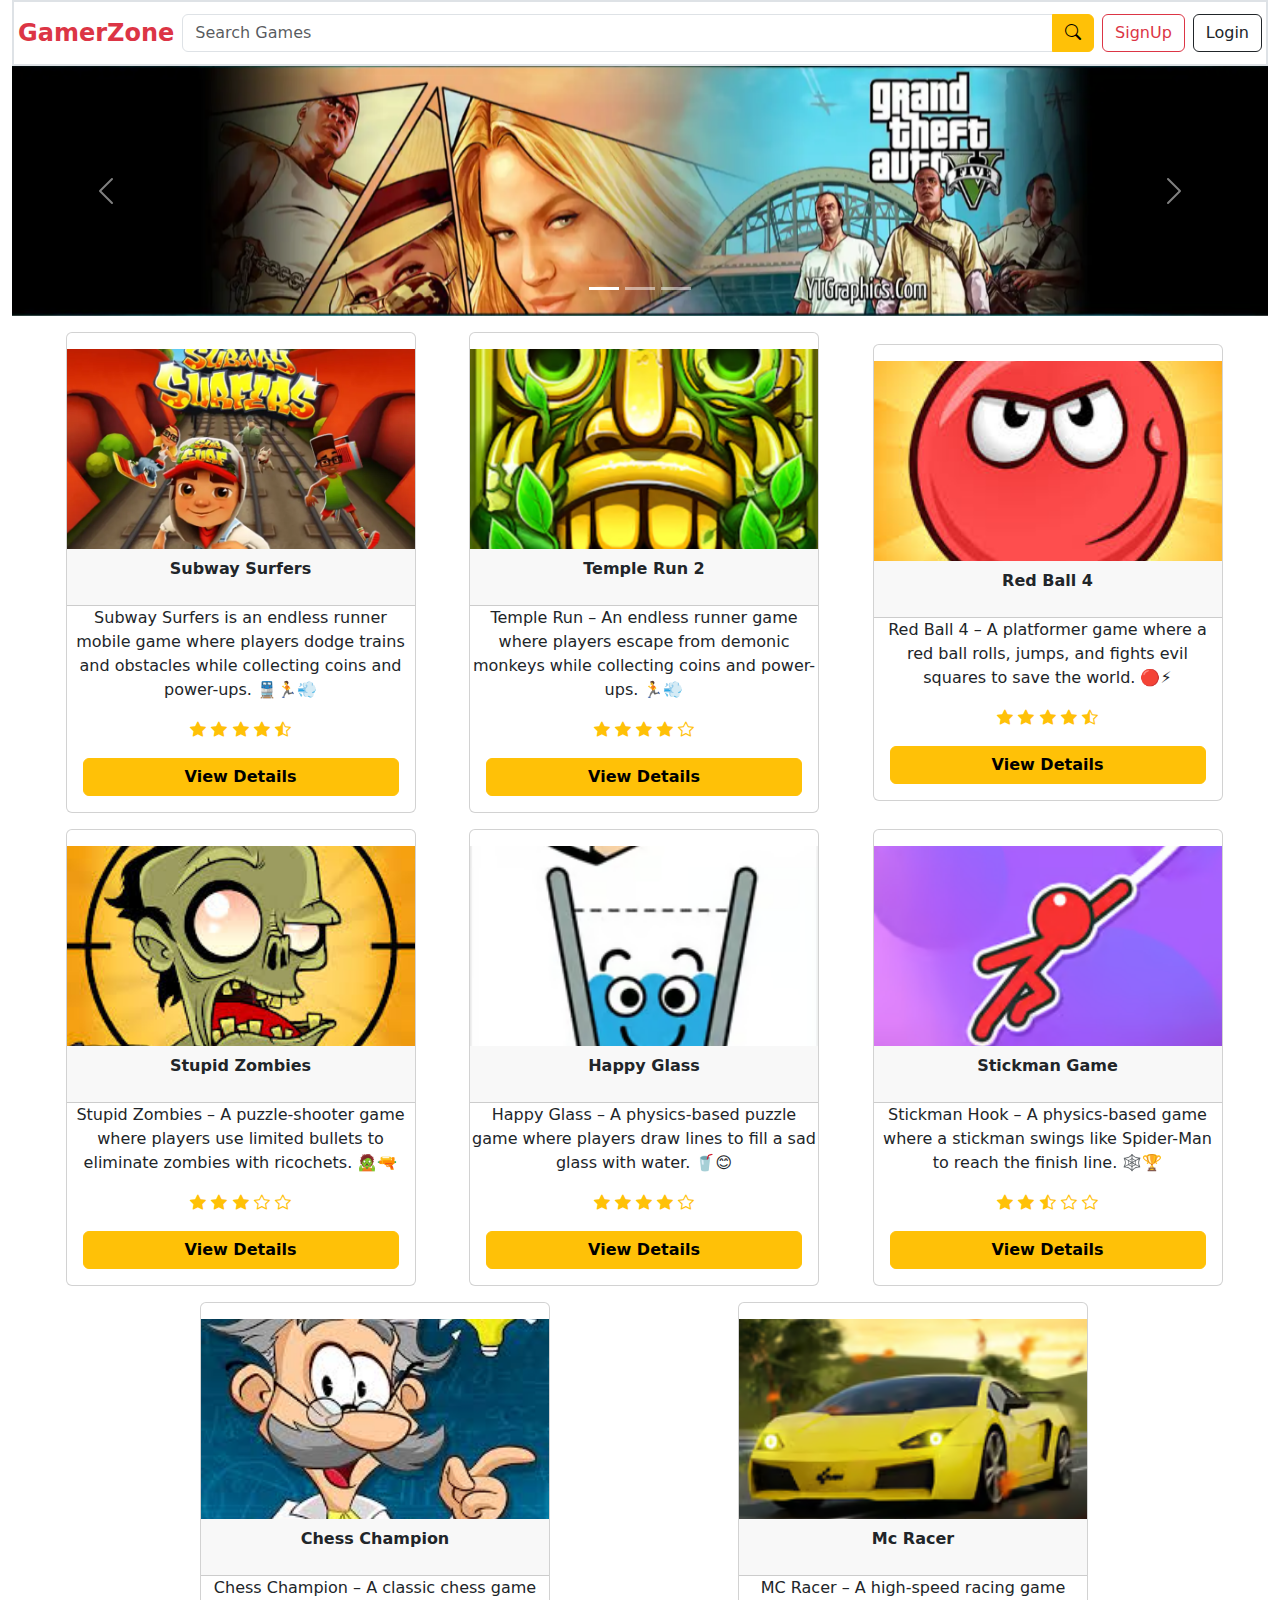
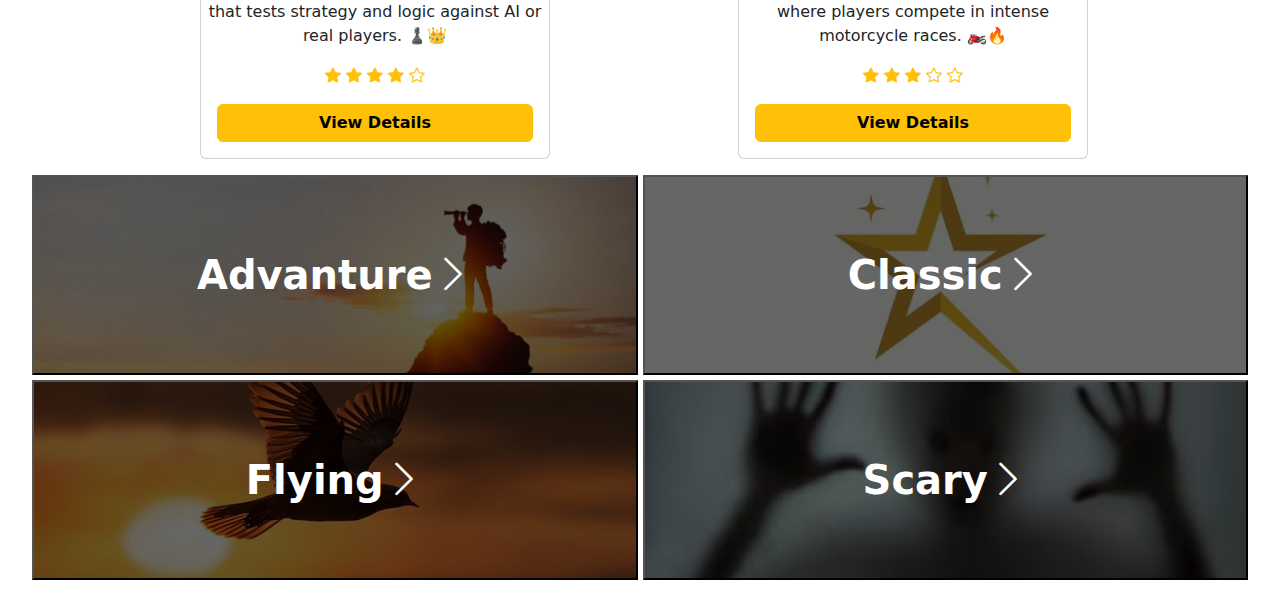
==== index.html @ 0c9100ff "Update and rename gaming.html to index.html" ====
<!DOCTYPE html>
<html lang="en">
    <head>
        <meta charset="UTF-8">
        <meta name="viewport" content="width=device-width, initial-scale=1.0">
        <title>GamerZone</title>
        <link rel="stylesheet" href="https://cdn.jsdelivr.net/npm/bootstrap-icons@1.11.3/font/bootstrap-icons.min.css">
        <link href="https://cdn.jsdelivr.net/npm/bootstrap@5.3.3/dist/css/bootstrap.min.css" rel="stylesheet" integrity="sha384-QWTKZyjpPEjISv5WaRU9OFeRpok6YctnYmDr5pNlyT2bRjXh0JMhjY6hW+ALEwIH" crossorigin="anonymous">
        <script src="https://cdn.jsdelivr.net/npm/bootstrap@5.3.3/dist/js/bootstrap.bundle.min.js" integrity="sha384-YvpcrYf0tY3lHB60NNkmXc5s9fDVZLESaAA55NDzOxhy9GkcIdslK1eN7N6jIeHz" crossorigin="anonymous"></script>
        <link rel="stylesheet" href="gaming.css">
    </head>
    <body class="container-fluid">
        <div>
            <div class="d-flex justify-content-between align-items-center p-1 border border-2">
                <div class="fw-bold text-danger fs-4">
                    GamerZone
                </div>
                <div class="d-flex m-2 input-group inputBox">
                    <input type="text" class="form-control" placeholder="Search Games"><span class="bi bi-search btn btn-warning" ></span>
                </div>
                <div class="d-flex">
                    <button class="btn btn-outline-danger me-2" data-bs-toggle="modal" data-bs-target="#signUp">SignUp</button>
                    <button class="btn btn-outline-dark" data-bs-toggle="modal" data-bs-target="#LoginBtn">Login</button>
                </div>
            </div>
        </div>

        <!-- MODAL LOGIN -->

        <div class="modal fade" id="LoginBtn" tabindex="-1">
            <div class="modal-dialog">
                <div class="modal-content w-75">
                    <div class="modal-header">
                        <h3 class="modal-title fw-bold w-100 text-center">Login</h3>
                        <button class="btn btn-close" data-bs-dismiss="modal"></button>
                    </div>
                    <div class="modal-body">
                        <div>
                            <input type="text" placeholder="User Name" class="form-control">
                            <input type="password" placeholder="password"
                            class="form-control mt-3">
                        </div>
                    </div>
                    <div class="modal-footer">
                        <button class="btn btn-danger w-100">Login</button>
                    </div>
                </div>
            </div>
        </div>

        <!-- MODAL SIGNUP -->

        <div class="modal fade" id="signUp" tabindex="-1">
            <div class="modal-dialog">
                <div class="modal-content w-75">
                    <div class="modal-header">
                        <h3 class="modal-title fw-bold w-100 text-center">SignUp</h3>
                        <button class="btn btn-close" data-bs-dismiss="modal"></button>
                    </div>
                    <div class="modal-body">
                        <div>
                            <input type="text" placeholder="User Name" class="form-control mt-3">
                            <input type="password" placeholder="Password" class="form-control mt-3">
                            <input type="email" placeholder="email" class="form-control mt-3">
                        </div>
                    </div>
                    <div class="modal-footer">
                        <button class="btn btn-danger w-100">SignUp</button>
                    </div>
                </div>
            </div>
        </div>

        <!-- CAROUSEL -->

        <div id="carouselExampleIndicators" class="carousel slide">
            <div class="carousel-indicators">
                <button type="button" data-bs-target="#carouselExampleIndicators" data-bs-slide-to="0" class="active"></button>
                <button type="button" data-bs-target="#carouselExampleIndicators" data-bs-slide-to="1"></button>
                <button type="button" data-bs-target="#carouselExampleIndicators" data-bs-slide-to="2"></button>
            </div>
            <div class="carousel-inner carousel-Images">
                <div class="carousel-item active">
                    <img src="./Images/gaming1.png" class="d-block w-100" alt="...">
                </div>
                <div class="carousel-item">
                    <img src="./Images/gaming2.png" class="d-block w-100" alt="...">
                </div>
                <div class="carousel-item">
                    <img src="./Images/gaming3.png" class="d-block w-100" alt="...">
                </div>
            </div>
            <button class="carousel-control-prev" type="button" data-bs-target="#carouselExampleIndicators" data-bs-slide="prev">
                <span class="carousel-control-prev-icon"></span>
            </button>
            <button class="carousel-control-next" type="button" data-bs-target="#carouselExampleIndicators" data-bs-slide="next">
                <span class="carousel-control-next-icon"></span>
            </button>
        </div>

        <!-- CARDS 1 -->

        <div class="mt-3 imageContainers align-items-center justify-content-evenly">
            <div class="card ms-2 mb-3 singleCard" style="width: 350px;">
                <div>
                    <a href="https://poki.com/en/g/subway-surfers">
                        <img src="./Images/subway-surfers.webp" class="card-image-top w-100 mt-3" alt="">
                    </a>
                    
                </div>
                <div class="text-center card-header fw-bold">
                    <p>Subway Surfers</p>
                </div>
                <div class="text-center text-warning">
                    <p class="text-dark ">Subway Surfers is an endless runner mobile game where players dodge trains and obstacles while collecting coins and power-ups. 🚆🏃💨</p>
                    <span class="bi bi-star-fill"></span>
                    <span class="bi bi-star-fill"></span>
                    <span class="bi bi-star-fill"></span>
                    <span class="bi bi-star-fill"></span>
                    <span class="bi bi-star-half"></span>
                </div>
                <button class="btn btn-warning m-3 fw-bold" data-bs-toggle="modal" data-bs-target="#viewDetails">View Details</button>
            </div>

            <!-- VIEW DETAILS CODE 1 -->

            <div class="modal fade bg-black mainModal fs-4" id="viewDetails">
                <div class="modal-dialog modal-fullscreen modal-fullscreen-sm-down ">
                    <div class="modal-content">
                        <div class="modal-header view-Detials-page p-0 m-0 border border-bottom border-black border-2">
                            <img src="./Images/subwaysurfers_View_Details.png" alt="">
                        </div>
                        <div class="modal-body modal-inner-body">
                            <p class="fw-bold titles text-center">Subway <span class="text-danger ms-1">Surfers</span></p>
                            <!-- ACCORDION -->
                            <div class="accordion accordion-flush w-75 modal-inner-inner-body" id="accordionFlushExample">
                                <div class="accordion-item">
                                    <h2 class="accordion-header">
                                        <button class="accordion-button collapsed fw-bolder fs-6" type="button" data-bs-toggle="collapse" data-bs-target="#flush-collapseOne" >
                                        About  <span class="text-danger ms-1"> Game </span>
                                    </button>
                                    </h2>
                                    <div id="flush-collapseOne" class="accordion-collapse collapse" data-bs-parent="#accordionFlushExample">
                                    <div class="accordion-body">
                                        <code class="fw-bold">Subway Surfers</code> is an endless runner video game. The game starts by tapping the screen, while Jake (the game's main character) or any other character sprays graffiti on a subway, and gets caught in the act by the inspector and his dog, who starts chasing the character. 
                                    </div>
                                  </div>
                                </div>
                                <div class="accordion-item">
                                  <h2 class="accordion-header">
                                    <button class="accordion-button collapsed fw-bolder fs-6" type="button" data-bs-toggle="collapse" data-bs-target="#flush-collapseTwo">
                                      How to <span class="text-danger ms-1"> Play </span><span class="bi bi-question"></span>
                                    </button>
                                  </h2>
                                  <div id="flush-collapseTwo" class="accordion-collapse collapse" data-bs-parent="#accordionFlushExample">
                                    <div class="accordion-body ">
                                        Here are the controls for <span class="fw-bolder text-danger">how to play Subway Surfers</span> . Swipe Left and Right to dodge obstacles and jump to a different train track. Swipe Down to slide and roll under a barricade. Swipe Up to jump over an obstacle or onto an oncoming train.
                                    </div>
                                  </div>
                                </div>
                                <div class="accordion-item">
                                  <h2 class="accordion-header">
                                    <button class="accordion-button collapsed fw-bolder fs-6" type="button" data-bs-toggle="collapse" data-bs-target="#flush-collapseThree" aria-expanded="false" aria-controls="flush-collapseThree">
                                        Is Subway Surfers Based on a <span class="text-danger ms-1">true story?</span>
                                    </button>
                                  </h2>
                                  <div id="flush-collapseThree" class="accordion-collapse collapse" data-bs-parent="#accordionFlushExample">
                                    <div class="accordion-body">
                                        The creator of <span class="text-danger fw-bolder ms-1">“Subway Surfers”</span> had made the game in memory of his son who had died while skating down the railway tracks. The story linking the game to the death of its creator's son is fictitious. Is one of the most downloaded games on Google Play Store a tribute to a boy who died while skating on railway tracks?
                                    </div>
                                  </div>
                                </div>
                            </div>
                        </div>
                        <div class="p-4 btnsStyles">
                            <div class="w-100">
                                <a class="w-100" href="https://poki.com/en/g/subway-surfers">
                                    <button class="btn btn-warning fw-bold LaunchBtn w-75 h-100">Launch</button>
                                </a>
                            </div>
                            <button class="btn btn-danger CloseBtn fw-bold w-75 h-100" data-bs-dismiss="modal">Close</button>
                        </div>
                    </div>
                </div>
            </div>

            <!-- CARD 2 -->

            <div class="card ms-2 mb-3" style="width: 350px;">
                <div>
                    <a href="https://poki.com/en/g/temple-run-2-holi-festival">
                        <img src="./Images/temple_Run.avif" class="card-image-top w-100 mt-3" alt="">
                    </a>
                    
                </div>
                <div class="text-center card-header fw-bold">
                    <p>Temple Run 2</p>
                </div>
                <div class="text-center text-warning">
                    <p class="text-dark">Temple Run – An endless runner game where players escape from demonic monkeys while collecting coins and power-ups. 🏃💨</p>
                    <span class="bi bi-star-fill"></span>
                    <span class="bi bi-star-fill"></span>
                    <span class="bi bi-star-fill"></span>
                    <span class="bi bi-star-fill"></span>
                    <span class="bi bi-star"></span>
                </div>
                <button class="btn btn-warning m-3 fw-bold" data-bs-toggle="modal" data-bs-target="#viewDetails2">View Details</button>
            </div>

            <!-- VIEW DETAILS CODE 2 -->

            <div class="modal fade bg-black mainModal fs-4" id="viewDetails2">
                <div class="modal-dialog modal-fullscreen modal-fullscreen-sm-down ">
                    <div class="modal-content">
                        <div class="modal-header view-Detials-page p-0 m-0 border border-bottom border-black border-2">
                            <img src="./Images/temple_Run_View_Details.jpg" alt="">
                        </div>
                        <div class="modal-body modal-inner-body">
                            <p class="fw-bold titles text-center">Temple <span class="text-danger ms-1">Run</span></p>
                            <!-- ACCORDION -->
                            <div class="accordion accordion-flush w-75 modal-inner-inner-body" id="accordionFlushExample2">
                                <div class="accordion-item">
                                    <h2 class="accordion-header">
                                        <button class="accordion-button collapsed fw-bolder fs-6" type="button" data-bs-toggle="collapse" data-bs-target="#flush-collapseOne" >
                                        About  <span class="text-danger ms-1"> Game </span>
                                    </button>
                                    </h2>
                                    <div id="flush-collapseOne" class="accordion-collapse collapse" data-bs-parent="#accordionFlushExample2">
                                    <div class="accordion-body">
                                        <code class="fw-bold">Temple Run</code> is an endless runner video game developed and published by Imangi Studios.[2] The player controls an explorer who has obtained an ancient relic and runs from demonic monkey-like creatures chasing him. The game was initially released for iOS devices on August 3, 2011, and later ported to Android systems and Windows Phone 8.
                                    </div>
                                  </div>
                                </div>

                                <div class="accordion-item">
                                  <h2 class="accordion-header">
                                    <button class="accordion-button collapsed fw-bolder fs-6" type="button" data-bs-toggle="collapse" data-bs-target="#flush-collapseTwo">
                                      How to <span class="text-danger ms-1"> Play </span><span class="bi bi-question"></span>
                                    </button>
                                  </h2>
                                  <div id="flush-collapseTwo" class="accordion-collapse collapse" data-bs-parent="#accordionFlushExample2">
                                    <div class="accordion-body ">
                                        Here are the controls for <span class="fw-bolder text-danger">how to play Temple Run</span> . To turn to either left or right, you just have to swipe the screen on the direction you want to turn. You can also slide by swiping your screen downwards. This move is useful in going through low pathways. You can also tilt your device so your runner can move either to the left, right, or center part of the way.
                                    </div>
                                  </div>
                                </div>

                                <div class="accordion-item">
                                  <h2 class="accordion-header">
                                    <button class="accordion-button collapsed fw-bolder fs-6" type="button" data-bs-toggle="collapse" data-bs-target="#flush-collapseThree" aria-expanded="false" aria-controls="flush-collapseThree">
                                        What is chasing you in <span class="text-danger ms-1">Temple Run?</span>
                                    </button>
                                  </h2>
                                  <div id="flush-collapseThree" class="accordion-collapse collapse" data-bs-parent="#accordionFlushExample2">
                                    <div class="accordion-body">
                                        Demon Skullmonkeys ( or devil monkey ) are the main antagonists of Temple Run and its sequel, Temple Run 2. They chase the player in their quest to retrieve the <span class="fw-bolder text-danger">golden idol</span> , and when they catch the player, the player is eaten up and digested away by the demon monkey.
                                    </div>
                                  </div>
                                </div>
                            </div>
                        </div>
                        <div class="p-4 btnsStyles">
                            <div class="w-100">
                                <a class="w-100" href="https://poki.com/en/g/temple-run-2-holi-festival">
                                    <button class="btn btn-warning fw-bold LaunchBtn w-75 h-100">Launch</button>
                                </a>
                            </div>
                            <button class="btn btn-danger CloseBtn fw-bold w-75 h-100" data-bs-dismiss="modal">Close</button>
                        </div>
                    </div>
                </div>
            </div>


            <div class="card ms-2 mb-3" style="width: 350px;">
                <div>
                    <a href="https://poki.com/en/g/red-ball-4">
                        <img src="./Images/redball_4.jpeg" class="card-image-top w-100 mt-3" alt="">
                    </a>
                    
                </div>
                <div class="text-center card-header fw-bold">
                    <p>Red Ball 4</p>
                </div>
                <div class="text-center text-warning">
                    <p class="text-dark">Red Ball 4 – A platformer game where a red ball rolls, jumps, and fights evil squares to save the world. 🔴⚡</p>
                    <span class="bi bi-star-fill"></span>
                    <span class="bi bi-star-fill"></span>
                    <span class="bi bi-star-fill"></span>
                    <span class="bi bi-star-fill"></span>
                    <span class="bi bi-star-half"></span>
                </div>
                <button class="btn btn-warning m-3 fw-bold" data-bs-toggle="modal" data-bs-target="#viewDetails3">View Details</button>
            </div>

            <!-- VIEW DETAILS CODE 3 -->

            <div class="modal fade bg-black mainModal fs-4" id="viewDetails3">
                <div class="modal-dialog modal-fullscreen modal-fullscreen-sm-down ">
                    <div class="modal-content">
                        <div class="modal-header view-Detials-page p-0 m-0 border border-bottom border-black border-2">
                            <img src="./Images/redBall_4_View_Details.jpeg" alt="">
                        </div>
                        <div class="modal-body modal-inner-body">
                            <p class="fw-bold titles text-center">Red <span class="text-danger ms-1">Ball <span class="bi bi-emoji-smile"></span></span></p>
                            <!-- ACCORDION -->
                            <div class="accordion accordion-flush w-75 modal-inner-inner-body" id="accordionFlushExample3">
                                <div class="accordion-item">
                                    <h2 class="accordion-header">
                                        <button class="accordion-button collapsed fw-bolder fs-6" type="button" data-bs-toggle="collapse" data-bs-target="#flush-collapseOne" >
                                        About  <span class="text-danger ms-1"> Game </span>
                                    </button>
                                    </h2>
                                    <div id="flush-collapseOne" class="accordion-collapse collapse" data-bs-parent="#accordionFlushExample3">
                                    <div class="accordion-body">
                                        <code class="fw-bold">Red Ball 4.</code> is an action platformer in which you play as the amazing Red Ball! It's your job to roll Red Ball to the other side of the level without falling or getting hit by the monster cubes. There's over 70 levels to discover, each with their own theme. Go spelunking with Red Ball or take a trip to the moon!
                                    </div>
                                  </div>
                                </div>
                                <div class="accordion-item">
                                  <h2 class="accordion-header">
                                    <button class="accordion-button collapsed fw-bolder fs-6" type="button" data-bs-toggle="collapse" data-bs-target="#flush-collapseTwo">
                                      How to <span class="text-danger ms-1"> Play </span><span class="bi bi-question"></span>
                                    </button>
                                  </h2>
                                  <div id="flush-collapseTwo" class="accordion-collapse collapse" data-bs-parent="#accordionFlushExample3">
                                    <div class="accordion-body ">
                                        Here are the controls for <span class="fw-bolder text-danger">how to play Red Ball 4</span>. It's your job to roll Red Ball to the other side of the level without falling or getting hit by the monster cubes. There's over 70 levels to discover, each with their own theme. Go spelunking with Red Ball or take a trip to the moon! Each level has stars scattered throughout for you to gather.
                                    </div>
                                  </div>
                                </div>
                                <div class="accordion-item">
                                  <h2 class="accordion-header">
                                    <button class="accordion-button collapsed fw-bolder fs-6" type="button" data-bs-toggle="collapse" data-bs-target="#flush-collapseThree" aria-expanded="false" aria-controls="flush-collapseThree">
                                        How many levels are in <span class="text-danger ms-1">Red Ball 4?</span>
                                    </button>
                                  </h2>
                                  <div id="flush-collapseThree" class="accordion-collapse collapse" data-bs-parent="#accordionFlushExample3">
                                    <div class="accordion-body">
                                        About this game
                                        Who's got the balls to save the world ? Oh yeah, that's right! Red Ball to the rescue! Roll, jump and bounce through 75 exciting levels full of adventure.
                                    </div>
                                  </div>
                                </div>
                            </div>
                        </div>
                        <div class="p-4 btnsStyles">
                            <div class="w-100">
                                <a class="w-100" href="https://poki.com/en/g/red-ball-4">
                                    <button class="btn btn-warning fw-bold LaunchBtn w-75 h-100">Launch</button>
                                </a>
                            </div>
                            <button class="btn btn-danger CloseBtn fw-bold w-75 h-100" data-bs-dismiss="modal">Close</button>
                        </div>
                    </div>
                </div>
            </div>

            <!-- CARD 4 -->

            <div class="card ms-2 mb-3" style="width: 350px;">
                <div>
                    <a href="https://poki.com/en/g/stupid-zombies">
                        <img src="./Images/stupid_zombies.jpeg" class="card-image-top w-100 mt-3" alt="">
                    </a>
                    
                </div>
                <div class="text-center card-header fw-bold">
                    <p>Stupid Zombies</p>
                </div>
                <div class="text-center text-warning">
                    <p class="text-dark">Stupid Zombies – A puzzle-shooter game where players use limited bullets to eliminate zombies with ricochets. 🧟🔫</p>
                    <span class="bi bi-star-fill"></span>
                    <span class="bi bi-star-fill"></span>
                    <span class="bi bi-star-fill"></span>
                    <span class="bi bi-star"></span>
                    <span class="bi bi-star"></span>
                </div>
                <button class="btn btn-warning m-3 fw-bold" data-bs-toggle="modal" data-bs-target="#viewDetails4">View Details</button>
            </div>

            <!-- VIEW DETAILS CODE 4 -->

            <div class="modal fade bg-black mainModal fs-4" id="viewDetails4">
                <div class="modal-dialog modal-fullscreen modal-fullscreen-sm-down ">
                    <div class="modal-content">
                        <div class="modal-header view-Detials-page p-0 m-0 border border-bottom border-black border-2">
                            <img src="./Images/Stupid_Zombies_View_details.jpg" alt="">
                        </div>
                        <div class="modal-body modal-inner-body">
                            <p class="fw-bold titles text-center">Stupid <span class="text-danger ms-1">Zombies</span></p>
                            <!-- ACCORDION -->
                            <div class="accordion accordion-flush w-75 modal-inner-inner-body" id="accordionFlushExample4">
                                <div class="accordion-item">
                                    <h2 class="accordion-header">
                                        <button class="accordion-button collapsed fw-bolder fs-6" type="button" data-bs-toggle="collapse" data-bs-target="#flush-collapseOne" >
                                        About  <span class="text-danger ms-1"> Game </span>
                                    </button>
                                    </h2>
                                    <div id="flush-collapseOne" class="accordion-collapse collapse" data-bs-parent="#accordionFlushExample4">
                                    <div class="accordion-body">
                                         Those <code class="fw-bold">stupid zombies</code> are back, and you are humanity's last hope to keep them brainless. But beware, ammo is limited so you will have to get crafty and use the straight bullets, grenades, split- and buckshots in the most effective way possible to survive the 960 levels.
                                    </div>
                                  </div>
                                </div>
                                <div class="accordion-item">
                                  <h2 class="accordion-header">
                                    <button class="accordion-button collapsed fw-bolder fs-6" type="button" data-bs-toggle="collapse" data-bs-target="#flush-collapseTwo">
                                      How to <span class="text-danger ms-1"> Play </span><span class="bi bi-question"></span>
                                    </button>
                                  </h2>
                                  <div id="flush-collapseTwo" class="accordion-collapse collapse" data-bs-parent="#accordionFlushExample4">
                                    <div class="accordion-body ">
                                        Here are the controls for <span class="fw-bolder text-danger">how to play Red Ball 4</span>. Armed with a shotgun and a strategic mind, your goal is to take out all the living dead with as few bullets as possible, trying to achieve the highest possible score and gain 3 stars for each level.
                                    </div>
                                  </div>
                                </div>
                                <div class="accordion-item">
                                  <h2 class="accordion-header">
                                    <button class="accordion-button collapsed fw-bolder fs-6" type="button" data-bs-toggle="collapse" data-bs-target="#flush-collapseThree" aria-expanded="false" aria-controls="flush-collapseThree">
                                        Are zombies real or <span class="text-danger ms-1">fake?</span>
                                    </button>
                                  </h2>
                                  <div id="flush-collapseThree" class="accordion-collapse collapse" data-bs-parent="#accordionFlushExample4">
                                    <div class="accordion-body">                                        
                                        Nope, zombies aren't real. They are a product of folklore, horror fiction, and pop culture. The concept of zombies can be traced back to Haitian folklore and has been popularized by movies, TV shows, and books.
                                    </div>
                                  </div>
                                </div>
                            </div>
                        </div>
                        <div class="p-4 btnsStyles">
                            <div class="w-100">
                                <a class="w-100" href="https://poki.com/en/g/stupid-zombies">
                                    <button class="btn btn-warning fw-bold LaunchBtn w-75 h-100">Launch</button>
                                </a>
                            </div>
                            <button class="btn btn-danger CloseBtn fw-bold w-75 h-100" data-bs-dismiss="modal">Close</button>
                        </div>
                    </div>
                </div>
            </div>

            <!-- CARD 5 -->

            <div class="card ms-2 mb-3" style="width: 350px;">
                <div>
                    <a href="https://poki.com/en/g/happy-glass">
                        <img src="./Images/HappyGlass.avif" class="card-image-top w-100 mt-3" alt="">
                    </a>
                    
                </div>
                <div class="text-center card-header fw-bold">
                    <p>Happy Glass</p>
                </div>
                <div class="text-center text-warning">
                    <p class="text-dark">Happy Glass – A physics-based puzzle game where players draw lines to fill a sad glass with water. 🥤😊</p>
                    <span class="bi bi-star-fill"></span>
                    <span class="bi bi-star-fill"></span>
                    <span class="bi bi-star-fill"></span>
                    <span class="bi bi-star-fill"></span>
                    <span class="bi bi-star"></span>
                </div>
                <button class="btn btn-warning m-3 fw-bold" data-bs-toggle="modal" data-bs-target="#viewDetails5">View Details</button>
            </div>

            <!-- VIEW DETAILS CODE 5 -->

            <div class="modal fade bg-black mainModal fs-4" id="viewDetails5">
                <div class="modal-dialog modal-fullscreen modal-fullscreen-sm-down ">
                    <div class="modal-content">
                        <div class="modal-header view-Detials-page p-0 m-0 border border-bottom border-black border-2">
                            <img src="./Images/happy_Glass_View_details.png" alt="">
                        </div>
                        <div class="modal-body modal-inner-body">
                            <p class="fw-bold titles text-center">Happy <span class="text-danger ms-1">Glass <span class="bi bi-cup-straw"></span></span></p>
                            <!-- ACCORDION -->
                            <div class="accordion accordion-flush w-75 modal-inner-inner-body" id="accordionFlushExample5">
                                <div class="accordion-item">
                                    <h2 class="accordion-header">
                                        <button class="accordion-button collapsed fw-bolder fs-6" type="button" data-bs-toggle="collapse" data-bs-target="#flush-collapseOne" >
                                        About  <span class="text-danger ms-1"> Game </span>
                                    </button>
                                    </h2>
                                    <div id="flush-collapseOne" class="accordion-collapse collapse" data-bs-parent="#accordionFlushExample5">
                                    <div class="accordion-body">
                                        Your job is to draw a line to make the glass filled up with liquid and smile again! Try to find the best way to complete each level.
                                    </div>
                                  </div>
                                </div>
                                <div class="accordion-item">
                                  <h2 class="accordion-header">
                                    <button class="accordion-button collapsed fw-bolder fs-6" type="button" data-bs-toggle="collapse" data-bs-target="#flush-collapseTwo">
                                        do you play <span class="text-danger ms-1"> Happy Glass? </span>
                                    </button>
                                  </h2>
                                  <div id="flush-collapseTwo" class="accordion-collapse collapse" data-bs-parent="#accordionFlushExample5">
                                    <div class="accordion-body ">
                                        Keep the <span class="fw-bolder text-danger">glass happy by filling it</span> , keeping it filled or flipping it into position. Choose to play one of three modes: Don't Spill, Precise, and Flippy Glass. In Don't Spill mode you'll need to remove blocks to get the glass to the ground without spilling a drop.
                                    </div>
                                  </div>
                                </div>
                                <div class="accordion-item">
                                  <h2 class="accordion-header">
                                    <button class="accordion-button collapsed fw-bolder fs-6" type="button" data-bs-toggle="collapse" data-bs-target="#flush-collapseThree" aria-expanded="false" aria-controls="flush-collapseThree">
                                        How many levels are in <span class="text-danger ms-1">Happy Glass?</span>
                                    </button>
                                  </h2>
                                  <div id="flush-collapseThree" class="accordion-collapse collapse" data-bs-parent="#accordionFlushExample5">
                                    <div class="accordion-body">
                                        Happy Glass has reached the top charts in both stores, peaking at #1 on the Play store's top free games. The objective is to guide the water into the glass by drawing lines on the screen. Every one of the 500 levels has a set of obstacles to guide the water through and eventually fill the glass.
                                    </div>
                                  </div>
                                </div>
                            </div>
                        </div>
                        <div class="p-4 btnsStyles">
                            <div class="w-100">
                                <a class="w-100" href="https://poki.com/en/g/happy-glass">
                                    <button class="btn btn-warning fw-bold LaunchBtn w-75 h-100">Launch</button>
                                </a>
                            </div>
                            <button class="btn btn-danger CloseBtn fw-bold w-75 h-100" data-bs-dismiss="modal">Close</button>
                        </div>
                    </div>
                </div>
            </div>

            <!-- CARD 6 -->

            <div class="card ms-2 mb-3" style="width: 350px;">
                <div>
                    <a href="https://poki.com/en/g/stickman-hook">
                        <img src="./Images/Stick Man.avif" class="card-image-top w-100 mt-3" alt="">
                    </a>
                    
                </div>
                <div class="text-center card-header fw-bold">
                    <p>Stickman Game</p>
                </div>
                <div class="text-center text-warning">
                    <p class="text-dark">Stickman Hook – A physics-based game where a stickman swings like Spider-Man to reach the finish line. 🕸️🏆</p>
                    <span class="bi bi-star-fill"></span>
                    <span class="bi bi-star-fill"></span>
                    <span class="bi bi-star-half"></span>
                    <span class="bi bi-star"></span>
                    <span class="bi bi-star"></span>
                </div>
                <button class="btn btn-warning m-3 fw-bold" data-bs-toggle="modal" data-bs-target="#viewDetails6">View Details</button>
            </div>

            <!-- VIEW DETAILS CODE 6 -->

            <div class="modal fade bg-black mainModal fs-4" id="viewDetails6">
                <div class="modal-dialog modal-fullscreen modal-fullscreen-sm-down ">
                    <div class="modal-content">
                        <div class="modal-header view-Detials-page p-0 m-0 border border-bottom border-black border-2">
                            <img src="./Images/stickman_hook_View_Details.png" alt="">
                        </div>
                        <div class="modal-body modal-inner-body">
                            <p class="fw-bold titles text-center">Happy <span class="text-danger ms-1">Glass <span class="bi bi-cup-straw"></span></span></p>
                            <!-- ACCORDION -->
                            <div class="accordion accordion-flush w-75 modal-inner-inner-body" id="accordionFlushExample6">
                                <div class="accordion-item">
                                    <h2 class="accordion-header">
                                        <button class="accordion-button collapsed fw-bolder fs-6" type="button" data-bs-toggle="collapse" data-bs-target="#flush-collapseOne" >
                                        About  <span class="text-danger ms-1"> Game </span>
                                    </button>
                                    </h2>
                                    <div id="flush-collapseOne" class="accordion-collapse collapse" data-bs-parent="#accordionFlushExample6">
                                    <div class="accordion-body">
                                        Stickman Hook is a casual action game developed by PLAYTOUCH in which players control a stick figure character as they swing from hooks and navigate through levels filled with obstacles. The game is free to download and play, but it also offers in-app purchases that can enhance the player's experience.
                                    </div>
                                  </div>
                                </div>
                                <div class="accordion-item">
                                  <h2 class="accordion-header">
                                    <button class="accordion-button collapsed fw-bolder fs-6" type="button" data-bs-toggle="collapse" data-bs-target="#flush-collapseTwo">
                                        do you play <span class="text-danger ms-1"> Stickman Hook? </span>
                                    </button>
                                  </h2>
                                  <div id="flush-collapseTwo" class="accordion-collapse collapse" data-bs-parent="#accordionFlushExample6">
                                    <div class="accordion-body ">
                                        Press your screen to hook your <span class="fw-bolder text-danger">Stickman</span> with your grapnel and release to let go. To win, you must control your grapnel. The faster you go, the more amazing your tricks will be. Become stronger and try to finish all the levels!
                                    </div>
                                  </div>
                                </div>
                                <div class="accordion-item">
                                  <h2 class="accordion-header">
                                    <button class="accordion-button collapsed fw-bolder fs-6" type="button" data-bs-toggle="collapse" data-bs-target="#flush-collapseThree" aria-expanded="false" aria-controls="flush-collapseThree">
                                        What type of game is <span class="text-danger ms-1">Stickman Hook?</span>
                                    </button>
                                  </h2>
                                  <div id="flush-collapseThree" class="accordion-collapse collapse" data-bs-parent="#accordionFlushExample6">
                                    <div class="accordion-body">
                                        <span class="fw-bolder text-danger">Stickman Hook</span> is a casual action game developed by PLAYTOUCH in which players control a stick figure character as they swing from hooks and navigate through levels filled with obstacles. The game is free to download and play, but it also offers in-app purchases that can enhance the player's experience.
                                    </div>
                                  </div>
                                </div>
                            </div>
                        </div>
                        <div class="p-4 btnsStyles">
                            <div class="w-100">
                                <a class="w-100" href="https://poki.com/en/g/stickman-hook">
                                    <button class="btn btn-warning fw-bold LaunchBtn w-75 h-100">Launch</button>
                                </a>
                            </div>
                            <button class="btn btn-danger CloseBtn fw-bold w-75 h-100" data-bs-dismiss="modal">Close</button>
                        </div>
                    </div>
                </div>
            </div>

            <!-- CARD 7 -->

            <div class="card ms-2 mb-3" style="width: 350px;">
                <div>
                    <a href="https://poki.com/en/g/logic-master-1">
                        <img src="./Images/Logic Master.avif" class="card-image-top w-100 mt-3" alt="">
                    </a>
                </div>
                <div class="text-center card-header fw-bold">
                    <p>Chess Champion</p>
                </div>
                <div class="text-center text-warning">
                    <p class="text-dark">Chess Champion – A classic chess game that tests strategy and logic against AI or real players. ♟️👑</p>
                    <span class="bi bi-star-fill"></span>
                    <span class="bi bi-star-fill"></span>
                    <span class="bi bi-star-fill"></span>
                    <span class="bi bi-star-fill"></span>
                    <span class="bi bi-star"></span>
                </div>
                <button class="btn btn-warning m-3 fw-bold" data-bs-toggle="modal" data-bs-target="#viewDetails7">View Details</button>
            </div>

            <!-- VIEW DETAILS CODE 7 -->

            <div class="modal fade bg-black mainModal fs-4" id="viewDetails7">
                <div class="modal-dialog modal-fullscreen modal-fullscreen-sm-down ">
                    <div class="modal-content">
                        <div class="modal-header view-Detials-page p-0 m-0 border border-bottom border-black border-2">
                            <img src="./Images/chess_Champion_View_Details.webp" alt="">
                        </div>
                        <div class="modal-body modal-inner-body">
                            <p class="fw-bold titles text-center">Chess <span class="text-danger ms-1">Champion <span class="bi bi-person-fill"></span></span></p>
                            <!-- ACCORDION -->
                            <div class="accordion accordion-flush w-75 modal-inner-inner-body" id="accordionFlushExample7">
                                <div class="accordion-item">
                                    <h2 class="accordion-header">
                                        <button class="accordion-button collapsed fw-bolder fs-6" type="button" data-bs-toggle="collapse" data-bs-target="#flush-collapseOne" >
                                        About  <span class="text-danger ms-1"> Game </span>
                                    </button>
                                    </h2>
                                    <div id="flush-collapseOne" class="accordion-collapse collapse" data-bs-parent="#accordionFlushExample7">
                                    <div class="accordion-body">
                                        Chess is a two-player strategy board game where players move pieces around a checkered board to checkmate their opponent's king. 
                                    </div>
                                  </div>
                                </div>
                                <div class="accordion-item">
                                  <h2 class="accordion-header">
                                    <button class="accordion-button collapsed fw-bolder fs-6" type="button" data-bs-toggle="collapse" data-bs-target="#flush-collapseTwo">
                                        What is the full form of <span class="text-danger ms-1"> chess? </span>
                                    </button>
                                  </h2>
                                  <div id="flush-collapseTwo" class="accordion-collapse collapse" data-bs-parent="#accordionFlushExample7">
                                    <div class="accordion-body ">
                                        Chess is an acronym for Chariot(rook), Horse( knight), Elephant(bishop) and Soldiers(pawns).
                                    </div>
                                  </div>
                                </div>
                                <div class="accordion-item">
                                  <h2 class="accordion-header">
                                    <button class="accordion-button collapsed fw-bolder fs-6" type="button" data-bs-toggle="collapse" data-bs-target="#flush-collapseThree" aria-expanded="false" aria-controls="flush-collapseThree">
                                        Who created <span class="text-danger ms-1">chess?</span>
                                    </button>
                                  </h2>
                                  <div id="flush-collapseThree" class="accordion-collapse collapse" data-bs-parent="#accordionFlushExample7">
                                    <div class="accordion-body">
                                        
                                        Early forms of chess originated in India around the <span class="fw-bolder text-danger">6th century AD </span> in the Gupta Empire. Its ancestor, “Chaturanga,” a Sanskrit name for a type of battle formation, found its mention in Mahabharatha. Chaturanga was a popular four-player war game that had several critical aspects of modern chess.
                                    </div>
                                  </div>
                                </div>
                            </div>
                        </div>
                        <div class="p-4 btnsStyles">
                            <div class="w-100">
                                <a class="w-100" href="https://poki.com/en/g/logic-master-1">
                                    <button class="btn btn-warning fw-bold LaunchBtn w-75 h-100">Launch</button>
                                </a>
                            </div>
                            <button class="btn btn-danger CloseBtn fw-bold w-75 h-100" data-bs-dismiss="modal">Close</button>
                        </div>
                    </div>
                </div>
            </div>

            <!-- CARD 8 -->

            <div class="card ms-2 mb-3" style="width: 350px;">
                <div>
                    <a href="https://poki.com/en/g/mr-racer-car-racing">
                        <img src="./Images/Mc racer.avif" class="card-image-top w-100 mt-3" alt="">
                    </a>
                    
                </div>
                <div class="text-center card-header fw-bold">
                    <p>Mc Racer</p>
                </div>
                <div class="text-center text-warning">
                    <p class="text-dark">MC Racer – A high-speed racing game where players compete in intense motorcycle races. 🏍️🔥</p>
                    <span class="bi bi-star-fill"></span>
                    <span class="bi bi-star-fill"></span>
                    <span class="bi bi-star-fill"></span>
                    <span class="bi bi-star"></span>
                    <span class="bi bi-star"></span>
                </div>
                <button class="btn btn-warning m-3 fw-bold" data-bs-toggle="modal" data-bs-target="#viewDetails8">View Details</button>
            </div>

            <!-- VIEW DETAILS CODE 8 -->

            <div class="modal fade bg-black mainModal fs-4" id="viewDetails8">
                <div class="modal-dialog modal-fullscreen modal-fullscreen-sm-down ">
                    <div class="modal-content">
                        <div class="modal-header view-Detials-page p-0 m-0 border border-bottom border-black border-2">
                            <img src="./Images/mc_Racer_View_Details.avif" alt="">
                        </div>
                        <div class="modal-body modal-inner-body">
                            <p class="fw-bold titles text-center">MC <span class="text-danger ms-1">Racer</span></p>
                            <!-- ACCORDION -->
                            <div class="accordion accordion-flush w-75 modal-inner-inner-body" id="accordionFlushExample8">
                                <div class="accordion-item">
                                    <h2 class="accordion-header">
                                        <button class="accordion-button collapsed fw-bolder fs-6" type="button" data-bs-toggle="collapse" data-bs-target="#flush-collapseOne" >
                                        About  <span class="text-danger ms-1"> Game </span>
                                    </button>
                                    </h2>
                                    <div id="flush-collapseOne" class="accordion-collapse collapse" data-bs-parent="#accordionFlushExample8">
                                    <div class="accordion-body">
                                        In the game <span class="fw-bolder text-danger">MC RACER </span>, you race in high-performance supercars on highways, dodging traffic and outpacing your opponents. You can play with friends or compete with other players around the world. 
                                    </div>
                                  </div>
                                </div>
                                <div class="accordion-item">
                                  <h2 class="accordion-header">
                                    <button class="accordion-button collapsed fw-bolder fs-6" type="button" data-bs-toggle="collapse" data-bs-target="#flush-collapseTwo">
                                        How to play MC. <span class="text-danger ms-1"> Racer game? </span>
                                    </button>
                                  </h2>
                                  <div id="flush-collapseTwo" class="accordion-collapse collapse" data-bs-parent="#accordionFlushExample8">
                                    <div class="accordion-body ">
                                        <span class="fw-bold">Controls</span>
                                        W / up arrow key = accelerate.
                                        A / left arrow key = steer left.
                                        D / right arrow key = steer right.
                                        S / down arrow key = brake.
                                        H = horn.
                                    </div>
                                  </div>
                                </div>
                                <div class="accordion-item">
                                  <h2 class="accordion-header">
                                    <button class="accordion-button collapsed fw-bolder fs-6" type="button" data-bs-toggle="collapse" data-bs-target="#flush-collapseThree" aria-expanded="false" aria-controls="flush-collapseThree">
                                        Is <span class="text-danger ms-1 me-1">GTA V</span> a racing game? 
                                    </button>
                                  </h2>
                                  <div id="flush-collapseThree" class="accordion-collapse collapse" data-bs-parent="#accordionFlushExample8">
                                    <div class="accordion-body">
                                        Whether it's on two wheels or four, through air or across sea – finishing first is a popular pastime in Los Santos. There are many Races to take part in, ranging from off-road dirt disturbers to speedboat sprints, to off-the-radar, low flying dashes and much more.
                                    </div>
                                  </div>
                                </div>
                            </div>
                        </div>
                        <div class="p-4 btnsStyles">
                            <div class="w-100">
                                <a class="w-100" href="https://poki.com/en/g/mr-racer-car-racing">
                                    <button class="btn btn-warning fw-bold LaunchBtn w-75 h-100">Launch</button>
                                </a>
                            </div>
                            <button class="btn btn-danger CloseBtn fw-bold w-75 h-100" data-bs-dismiss="modal">Close</button>
                        </div>
                    </div>
                </div>
            </div>
        </div>
        
        <div class="Games-select-Container mb-4">
            <div class="bg-black select-Container-1 d-flex align-items-center justify-content-center fs-1 text-white">
                <button class="select-inner-Container text-white fw-bold" data-bs-toggle="modal" data-bs-target="#games-select-container-adventure">
                    Advanture <span class="bi bi-chevron-right text-white"></span>
                </button>
            </div>
            <div class="bg-danger select-Container-2 d-flex align-items-center justify-content-center fs-1 text-white">
                <button class="select-inner-Container text-white fw-bold" data-bs-toggle="modal" data-bs-target="#games-select-container-classic">
                    Classic <span class="bi bi-chevron-right text-white"></span>
                </button>
            </div>
            <div class="bg-success select-Container-3 d-flex align-items-center justify-content-center fs-1 text-white">
                <button class="select-inner-Container text-white fw-bold" data-bs-toggle="modal" data-bs-target="#games-select-container-flying">
                    Flying <span class="bi bi-chevron-right text-white"></span>
                </button>
            </div>
            <div class="bg-info select-Container-4 d-flex align-items-center justify-content-center fs-1 text-white">
                <button class="select-inner-Container text-white fw-bold" data-bs-toggle="modal" data-bs-target="#games-select-container-scary">
                    Scary <span class="bi bi-chevron-right text-white"></span>
                </button>
            </div>
        </div>

        <!-- Games-select-Container Buttons -->

        <div class="modal fade " id="games-select-container-adventure">
            <div class="modal-dialog modal-fullscreen modal-fullscreen-sm-down">
                <div class="modal-content games-inner-Container">
                    <div class="modal-header d-flex justify-content-between p-0">
                        <p class=" w-100 text-warning-emphasis text-center fw-bolder fs-2 p-3 rounded rounded-2">Advanture Games @Gamerz
                        </p>
                    </div>
                    <div class="modal-body">

                        <!-- ADVENTURE CARD 1 -->

                        <div class="card mb-3" style="max-width: 100%; height: 250px;">
                            <div class="row g-0">
                                <div class="col-md-4 games-select-images">
                                    <img src="./Images/marakoma.avif" class="img-fluid rounded-start " alt="...">
                                </div>
                                <div class="col-md-8">
                                    <div class="card-body">
                                        <h5 class="card-title fw-bold fs-3">Mekorama</h5>
                                        <p class="card-text">Mekorama 🧩🤖 is a relaxing 3D puzzle game where you guide a tiny robot through creative diorama-style levels. With 50 handcrafted puzzles 🎮 and an in-game level editor 🏗️, players can solve challenges or create their own. The game’s charming visuals 🌟 and soothing music 🎵 make it a delightful experience for puzzle lovers!</p>
                                        <p class="card-text"><small class="text-body-secondary">Last updated 3 mins ago</small></p>
                                        <a href="https://poki.com/en/g/mekorama">
                                            <button class="btn btn-warning">Launch Game</button>
                                        </a>
                                    </div>
                                </div>
                            </div>
                        </div>

                        <!-- ADVENTURE CARD 2 -->

                        <div class="card mb-3" style="width: 100%;; height: 250px;">
                            <div class="row g-0">
                                <div class="col-md-8">
                                    <div class="card-body">
                                        <h5 class="card-title fw-bold fs-3">Victaria</h5>
                                        <p class="card-text">Victoria 🎩⚔️ is a grand strategy game that lets players shape the course of history from the 19th to the early 20th century. Manage economies, diplomacy, and warfare as you lead a nation through industrialization and global conflicts. With deep strategy, rich historical detail 📜, and dynamic gameplay, Victoria offers an immersive experience for history and strategy lovers! 🌍🔥</p>
                                        <p class="card-text"><small class="text-body-secondary">Last updated 10 mins ago</small></p>
                                        <a href="https://poki.com/en/g/vectaria-io">
                                            <button class="btn btn-warning">Launch Game</button>
                                        </a>
                                    </div>
                                </div>
                                <div class="col-md-4 games-select-images">
                                    <img src="./Images/Victaria.jpg" class="img-fluid rounded-start" alt="...">
                                </div>
                            </div>
                        </div>

                        <!-- ADVENTURE CARD 3 -->

                        <div class="card mb-3" style="max-width: 100%; height: 250px;">
                            <div class="row g-0">
                                <div class="col-md-4 games-select-images">
                                    <img src="./Images/stickman-escape.jpg" class="img-fluid rounded-start " alt="...">
                                </div>
                                <div class="col-md-8">
                                    <div class="card-body">
                                        <h5 class="card-title fw-bold fs-3">Stickman-Escape</h5>
                                        <p class="card-text">Stickman Escape 🏃‍♂️🔓 is an exciting action-puzzle game where you help a stickman escape from tricky situations. Solve challenging puzzles 🧩, dodge obstacles, and use clever strategies to break free. With fun animations 🎭 and engaging gameplay, Stickman Escape keeps you hooked till the end! 🚀🔥</p>
                                        <p class="card-text"><small class="text-body-secondary">Last updated 3 Months ago</small></p>
                                        <a href="https://poki.com/en/g/stickman-escape">
                                            <button class="btn btn-warning">Launch Game</button>
                                        </a>
                                    </div>
                                </div>
                            </div>
                        </div>

                        <!-- ADVENTURE CARD 4 -->

                        <div class="card mb-3" style="width: 100%;; height: 250px;">
                            <div class="row g-0">
                                <div class="col-md-8">
                                    <div class="card-body">
                                        <h5 class="card-title fw-bold fs-3">Tribals-Survival</h5>
                                        <p class="card-text">Tribals Survival 🌿🔥 is an immersive survival game where you lead a tribe in a wild, untamed world. Gather resources, build shelters, and defend your tribe from dangerous predators 🐅 and rival tribes. With a focus on strategy, exploration 🌍, and survival tactics, Tribals Survival challenges you to thrive in a harsh environment. Are you ready to survive the wilderness? 🛖🛡️</p>
                                        <p class="card-text"><small class="text-body-secondary">Last updated 10 mins ago</small></p>
                                        <a href="https://poki.com/en/g/tribals-io">
                                            <button class="btn btn-warning">Launch Game</button>
                                        </a>
                                    </div>
                                </div>
                                <div class="col-md-4 games-select-images">
                                    <img src="https://www3.minijuegosgratis.com/v3/games/thumbnails/243140_1.jpg" class="img-fluid rounded-start" alt="...">
                                </div>
                            </div>
                        </div>

                        <!-- ADVENTURE CARD 5 -->

                        <div class="card mb-2" style="max-width: 100%; height: 250px;">
                            <div class="row g-0">
                                <div class="col-md-4 games-select-images">
                                    <img src="https://img.tapimg.net/market/images/3a1dbd9189b75a2d855e1c4513e15b63.jpg?imageView2/0/w/720/h/405/format/jpg/interlace/1/ignore-error/1&t=1" class="img-fluid rounded-start " alt="...">
                                </div>
                                <div class="col-md-8">
                                    <div class="card-body">
                                        <h5 class="card-title fw-bold fs-3">Sprint-League</h5>
                                        <p class="card-text">Sprint League 🏁💨 is a fast-paced racing game where players compete in high-speed challenges across thrilling tracks. Customize your vehicle 🚗💥, master tight corners, and outpace rivals to claim victory. With intense racing action, vibrant graphics 🎮, and adrenaline-pumping gameplay, Sprint League is perfect for speed enthusiasts and thrill-seekers! 🏆🔥</p>
                                        <p class="card-text"><small class="text-body-secondary">Last updated 3 Months ago</small></p>
                                        <a href="https://poki.com/en/g/sprint-league">
                                            <button class="btn btn-warning">Launch Game</button>
                                        </a>
                                    </div>
                                </div>
                            </div>
                        </div>

                    </div>
                    <div class="modal-footer">
                        <button class="btn btn-danger " data-bs-dismiss="modal">close</button>
                    </div>
                </div>
            </div>
        </div>

        <!-- CLASSIC CARDS -->

        <div class="modal fade " id="games-select-container-classic">
            <div class="modal-dialog modal-fullscreen modal-fullscreen-sm-down">
                <div class="modal-content games-inner-Container">
                    <div class="modal-header d-flex justify-content-between p-0">
                        <p class=" w-100 text-warning-emphasis text-center fw-bolder fs-2 p-3 rounded rounded-2">Classic Games @Gamerz
                        </p>
                    </div>
                    <div class="modal-body">

                        <!-- CLASSIC CARD 1 -->

                        <div class="card mb-3" style="max-width: 100%; height: 250px;">
                            <div class="row g-0">
                                <div class="col-md-4 games-select-images">
                                    <img src="https://encrypted-tbn0.gstatic.com/images?q=tbn:ANd9GcRxJuirCmu5-9_mUQCH7QFcNqvw3s3aSTwqrQ&s" class="img-fluid rounded-start " alt="...">
                                </div>
                                <div class="col-md-8">
                                    <div class="card-body">
                                        <h5 class="card-title fw-bold fs-3">9 Ball Pool</h5>
                                        <p class="card-text">9 Ball Pool 🎱🏆 is a popular and competitive billiards game where players aim to pocket balls in numerical order, starting with the 1-ball and ending with the 9-ball. Sharpen your skills, challenge opponents online 🌐, and rise through the ranks in this strategic and fun game. With smooth controls, realistic physics 🎮, and exciting multiplayer action, 9 Ball Pool is a must-play for pool enthusiasts! 🎯🔥</p>
                                        <p class="card-text"><small class="text-body-secondary">Last updated 10 weeks ago</small></p>
                                        <a href="https://poki.com/en/g/9-ball-pool">
                                            <button class="btn btn-warning">Launch Game</button>
                                        </a>
                                    </div>
                                </div>
                            </div>
                        </div>

                        <!-- CLASSIC CARD 2 -->

                        <div class="card mb-3" style="width: 100%;; height: 250px;">
                            <div class="row g-0">
                                <div class="col-md-8">
                                    <div class="card-body">
                                        <h5 class="card-title fw-bold fs-3">Indian Rummy</h5>
                                        <p class="card-text">Indian Rummy 🃏♠️ is a classic card game where players form sets and sequences to win. It combines skill, strategy, and a bit of luck as players aim to be the first to declare their winning hand. With exciting multiplayer gameplay 👫, and a mix of traditional and modern rules, Indian Rummy offers endless fun for card game lovers! 🏆🔥</p>
                                        <p class="card-text"><small class="text-body-secondary">Last updated 10 mins ago</small></p>
                                        <a href="https://poki.com/en/g/rummy">
                                            <button class="btn btn-warning">Launch Game</button>
                                        </a>
                                    </div>
                                </div>
                                <div class="col-md-4 games-select-images">
                                    <img src="https://store-images.s-microsoft.com/image/apps.63899.14443217431694381.4fee955e-332f-42c4-a20b-06dbbb1f6014.02faa576-3fb2-471a-a2a0-816895710141?mode=scale&q=90&h=1080&w=1920" class="img-fluid rounded-start" alt="...">
                                </div>
                            </div>
                        </div>

                        <!-- CLASSIC CARD 3 -->

                        <div class="card mb-3" style="max-width: 100%; height: 250px;">
                            <div class="row g-0">
                                <div class="col-md-4 games-select-images">
                                    <img src="https://gamexcart.com/wp-content/uploads/2021/02/left.png?6bfec1&6bfec1" class="img-fluid rounded-start " alt="...">
                                </div>
                                <div class="col-md-8">
                                    <div class="card-body">
                                        <h5 class="card-title fw-bold fs-3">Ludo</h5>
                                        <p class="card-text">Ludo 🎲👑 is a classic board game where players race to move their pieces around the board, aiming to reach the home before their opponents. It’s a fun mix of strategy and luck, as you roll the dice and navigate through obstacles. Perfect for friends and family, Ludo offers hours of competitive and casual fun! 🏁🎉</p>
                                        <p class="card-text"><small class="text-body-secondary">Last updated 3 Months ago</small></p>
                                        <a href="https://poki.com/en/g/ludo-multiplayer">
                                            <button class="btn btn-warning">Launch Game</button>
                                        </a>
                                    </div>
                                </div>
                            </div>
                        </div>

                        <!-- CLASSIC CARD 4 -->

                        <div class="card mb-3" style="width: 100%;; height: 250px;">
                            <div class="row g-0">
                                <div class="col-md-8">
                                    <div class="card-body">
                                        <h5 class="card-title fw-bold fs-3">Free the Key</h5>
                                        <p class="card-text">Free the Key 🗝️🔓 is a challenging puzzle game where players must solve intricate puzzles to unlock a key and escape. Test your logic and creativity 🧠 as you navigate through a series of tricky levels filled with obstacles and hidden clues. With its addictive gameplay and mind-bending challenges, Free the Key will keep you hooked till the very end! 🔐🎮</p>
                                        <p class="card-text"><small class="text-body-secondary">Last updated 10 mins ago</small></p>
                                        <a href="https://poki.com/en/g/free-the-key">
                                            <button class="btn btn-warning">Launch Game</button>
                                        </a>
                                    </div>
                                </div>
                                <div class="col-md-4 games-select-images">
                                    <img src="https://static.keygames.com/3/112343/89920/1200x630/free-the-key.webp" class="img-fluid rounded-start" alt="...">
                                </div>
                            </div>
                        </div>

                        <!-- CLASSIC CARD 5 -->

                        <div class="card mb-2" style="max-width: 100%; height: 250px;">
                            <div class="row g-0">
                                <div class="col-md-4 games-select-images">
                                    <img src="https://static.keygames.com/9/78739/44869/672x378/bubble-shooter.webp" class="img-fluid rounded-start " alt="...">
                                </div>
                                <div class="col-md-8">
                                    <div class="card-body">
                                        <h5 class="card-title fw-bold fs-3">Bubble Shooter</h5>
                                        <p class="card-text">Bubble Shooter 🎯💥 is a fun and addictive arcade game where players aim and shoot colorful bubbles to match three or more of the same color. Clear the board by popping bubbles 🫧 and create combos for higher scores. With simple controls and endless levels, Bubble Shooter offers a relaxing yet challenging experience for players of all ages! 🌟🎮</p>
                                        <p class="card-text"><small class="text-body-secondary">Last updated 3 Months ago</small></p>
                                        <a href="https://poki.com/en/g/bubble-shooter-rf">
                                            <button class="btn btn-warning">Launch Game</button>
                                        </a>
                                    </div>
                                </div>
                            </div>
                        </div>

                    </div>
                    <div class="modal-footer">
                        <button class="btn btn-danger " data-bs-dismiss="modal">close</button>
                    </div>
                </div>
            </div>
        </div>

        <!-- FLYING CARDS -->

        <div class="modal fade " id="games-select-container-flying">
            <div class="modal-dialog modal-fullscreen modal-fullscreen-sm-down">
                <div class="modal-content games-inner-Container">
                    <div class="modal-header d-flex justify-content-between p-0">
                        <p class=" w-100 text-warning-emphasis text-center fw-bolder fs-2 p-3 rounded rounded-2">Flying Games @Gamerz
                        </p>
                    </div>
                    <div class="modal-body">

                        <!-- FLYING CARD 1 -->

                        <div class="card mb-3" style="max-width: 100%; height: 250px;">
                            <div class="row g-0">
                                <div class="col-md-4 games-select-images">
                                    <img src="https://play-lh.googleusercontent.com/BVRCsL3F9YDaRluYF8pcPMqyETYkljIT8nOK8llt2PviFXg0X9OgrFKymnhhjLRIs-z7=w526-h296-rw" class="img-fluid rounded-start " alt="...">
                                </div>
                                <div class="col-md-8">
                                    <div class="card-body">
                                        <h5 class="card-title fw-bold fs-3">SpaceUgh</h5>
                                        <p class="card-text">Spaceugh 🚀👾 is a thrilling space-themed puzzle game where players navigate through challenging cosmic environments, solving puzzles to progress. Avoid obstacles, collect power-ups, and explore the mysteries of space 🌌. With stunning visuals and engaging gameplay, Spaceugh takes you on an intergalactic adventure full of surprises and excitement! 🌟🎮</p>
                                        <p class="card-text"><small class="text-body-secondary">Last updated 10 weeks ago</small></p>
                                        <a href="https://poki.com/en/g/spaceugh">
                                            <button class="btn btn-warning">Launch Game</button>
                                        </a>
                                    </div>
                                </div>
                            </div>
                        </div>

                        <!-- FLYING CARD 2 -->

                        <div class="card mb-3" style="width: 100%;; height: 250px;">
                            <div class="row g-0">
                                <div class="col-md-8">
                                    <div class="card-body">
                                        <h5 class="card-title fw-bold fs-3">Sky Mad</h5>
                                        <p class="card-text">Sky Mad 🌤️⚡ is an exciting, fast-paced game where players navigate through chaotic skies, dodging obstacles and collecting power-ups. Test your reflexes as you soar through increasingly challenging levels 🌪️, while unlocking new abilities and upgrading your character. With vibrant visuals and intense gameplay, Sky Mad offers a thrilling aerial adventure! 🚀🎮</p>
                                        <p class="card-text"><small class="text-body-secondary">Last updated 10 Months ago</small></p>
                                        <a href="https://poki.com/en/g/sky-mad">
                                            <button class="btn btn-warning">Launch Game</button>
                                        </a>
                                    </div>
                                </div>
                                <div class="col-md-4 games-select-images">
                                    <img src="https://encrypted-tbn0.gstatic.com/images?q=tbn:ANd9GcSMRVxC7ozmUwHXkHt0hNo92sLF84NdsytT8A&s" class="img-fluid rounded-start" alt="...">
                                </div>
                            </div>
                        </div>

                        <!-- FLYING CARD 3 -->

                        <div class="card mb-3" style="max-width: 100%; height: 250px;">
                            <div class="row g-0">
                                <div class="col-md-4 games-select-images">
                                    <img src="https://www.cultofmac.com/wp-content/uploads/2011/12/jetpackjoyride_titlecard.jpg" alt="...">
                                </div>
                                <div class="col-md-8">
                                    <div class="card-body">
                                        <h5 class="card-title fw-bold fs-3">Jetpack-Joyride</h5>
                                        <p class="card-text">Jetpack Joyride 🚀💨 is an action-packed endless runner game where players control a daring hero flying through various obstacles with a jetpack. Collect coins, avoid traps, and upgrade your gear for even more thrilling flights! With vibrant graphics 🎮 and addictive gameplay, Jetpack Joyride offers non-stop fun and excitement as you chase high scores! 🏆🔥</p>
                                        <p class="card-text"><small class="text-body-secondary">Last updated 3 Months ago</small></p>
                                        <a href="https://poki.com/en/g/jetpack-joyride">
                                            <button class="btn btn-warning">Launch Game</button>
                                        </a>
                                    </div>
                                </div>
                            </div>
                        </div>

                        <!-- FLYING CARD 4 -->

                        <div class="card mb-3" style="width: 100%;; height: 250px;">
                            <div class="row g-0">
                                <div class="col-md-8">
                                    <div class="card-body">
                                        <h5 class="card-title fw-bold fs-3">Hero Rescue</h5>
                                        <p class="card-text">Hero Rescue 🦸‍♂️🔐 is a puzzle adventure game where you help a hero rescue a trapped character by solving clever puzzles. Pull the right levers, avoid traps, and use your wits to clear the path to freedom. With challenging levels and brain-teasing obstacles, Hero Rescue keeps you engaged as you embark on an exciting journey to save the day! 🏅💡</p>
                                        <p class="card-text"><small class="text-body-secondary">Last updated 5 years ago</small></p>
                                        <a href="https://poki.com/en/g/hero-rescue">
                                            <button class="btn btn-warning">Launch Game</button>
                                        </a>
                                    </div>
                                </div>
                                <div class="col-md-4 games-select-images">
                                    <img src="https://bazooka.vn/wp-content/uploads/2021/06/hero_rescue.png" class="img-fluid rounded-start" alt="...">
                                </div>
                            </div>
                        </div>

                        <!-- FLYING CARD 5 -->

                        <div class="card mb-2" style="max-width: 100%; height: 250px;">
                            <div class="row g-0">
                                <div class="col-md-4 games-select-images">
                                    <img src="https://img.gamepix.com/games/neon-flytron-cyberpunk-racer/cover/neon-flytron-cyberpunk-racer.png?w=400&ar=16:10" class="img-fluid rounded-start " alt="...">
                                </div>
                                <div class="col-md-8">
                                    <div class="card-body">
                                        <h5 class="card-title fw-bold fs-3">Neon Flytron Cyberpunk Racer</h5>
                                        <p class="card-text">Neon Flytron: Cyberpunk Racer 🏎️🌌 is an adrenaline-pumping racing game set in a futuristic cyberpunk world. Navigate through neon-lit streets, dodge obstacles, and compete in high-speed races against AI and other players. With stunning visuals, intense action, and a futuristic soundtrack 🎧, Neon Flytron offers an electrifying racing experience in a visually rich cyberpunk universe! 🚀⚡</p>
                                        <p class="card-text"><small class="text-body-secondary">Last updated 8 Months ago</small></p>
                                        <a href="https://poki.com/en/g/neon-flytron-cyberpunk-racer">
                                            <button class="btn btn-warning">Launch Game</button>
                                        </a>
                                    </div>
                                </div>
                            </div>
                        </div>

                    </div>
                    <div class="modal-footer">
                        <button class="btn btn-danger " data-bs-dismiss="modal">close</button>
                    </div>
                </div>
            </div>
        </div>

        <!-- SCARY CARDS -->

        <div class="modal fade " id="games-select-container-scary">
            <div class="modal-dialog modal-fullscreen modal-fullscreen-sm-down">
                <div class="modal-content games-inner-Container">
                    <div class="modal-header d-flex justify-content-between p-0">
                        <p class=" w-100 text-warning-emphasis text-center fw-bolder fs-2 p-3 rounded rounded-2">Scary Games @Gamerz
                        </p>
                    </div>
                    <div class="modal-body">

                        <!-- SCARY CARD 1 -->

                        <div class="card mb-3" style="max-width: 100%; height: 250px;">
                            <div class="row g-0">
                                <div class="col-md-4 games-select-images">
                                    <img src="https://shared.cloudflare.steamstatic.com/store_item_assets/steam/apps/1802330/header.jpg?t=1638937223" alt="...">
                                </div>
                                <div class="col-md-8">
                                    <div class="card-body">
                                        <h5 class="card-title fw-bold fs-3">Fear Response</h5>
                                        <p class="card-text">Fear Response 😱⚡ is a thrilling horror game that puts players in terrifying situations where they must manage their fear and make quick decisions to survive. Navigate through dark, eerie environments, solve puzzles, and avoid lurking dangers as you uncover a gripping story. With intense sound design and suspenseful gameplay, Fear Response keeps you on edge and challenges your nerves at every turn! 🖤👀</p>
                                        <p class="card-text"><small class="text-body-secondary">Last updated 2 weeks ago</small></p>
                                        <a href="https://poki.com/en/g/fear-response">
                                            <button class="btn btn-warning">Launch Game</button>
                                        </a>
                                    </div>
                                </div>
                            </div>
                        </div>

                        <!-- SCARY CARD 2 -->

                        <div class="card mb-3" style="width: 100%;; height: 250px;">
                            <div class="row g-0">
                                <div class="col-md-8">
                                    <div class="card-body">
                                        <h5 class="card-title fw-bold fs-3">Forgotten Hill</h5>
                                        <p class="card-text">Forgotten Hill 🏚️🔪 is a dark and eerie puzzle adventure game that immerses players in a haunting, mysterious world. Solve intricate puzzles and uncover the sinister secrets of Forgotten Hill as you navigate through creepy locations filled with danger and intrigue. With chilling visuals, atmospheric sound design 🎧, and mind-bending challenges, Forgotten Hill offers a spine-tingling experience for fans of horror and mystery! 👻💀</p>
                                        <p class="card-text"><small class="text-body-secondary">Last updated 10 Months ago</small></p>
                                        <a href="https://poki.com/en/g/forgotten-hill-the-wardrobe">
                                            <button class="btn btn-warning">Launch Game</button>
                                        </a>
                                    </div>
                                </div>
                                <div class="col-md-4 games-select-images">
                                    <img src="https://assets.nintendo.com/image/upload/c_fill,w_1200/q_auto:best/f_auto/dpr_2.0/ncom/en_US/games/switch/f/forgotten-hill-disillusion-switch/hero" class="img-fluid rounded-start" alt="...">
                                </div>
                            </div>
                        </div>

                        <!-- SCARY CARD 3 -->

                        <div class="card mb-3" style="max-width: 100%; height: 250px;">
                            <div class="row g-0">
                                <div class="col-md-4 games-select-images">
                                    <img src="https://i.ytimg.com/vi/AOlDd4LsilU/hq720.jpg?sqp=-oaymwEhCK4FEIIDSFryq4qpAxMIARUAAAAAGAElAADIQj0AgKJD&rs=AOn4CLDyzMhfYe6bDbd-61DzkoVY9m2l8g" alt="...">
                                </div>
                                <div class="col-md-8">
                                    <div class="card-body">
                                        <h5 class="card-title fw-bold fs-3">Horror Dungeon</h5>
                                        <p class="card-text">Horror Dungeon ⚰️🕯️ is a spine-chilling adventure game set in a dark, abandoned dungeon filled with terrifying creatures and deadly traps. Explore eerie corridors, solve puzzles, and face your deepest fears as you uncover the dungeon's dark secrets. With intense atmosphere, creepy visuals, and heart-pounding gameplay, Horror Dungeon is perfect for thrill-seekers and horror lovers! 👹💀</p>
                                        <p class="card-text"><small class="text-body-secondary">Last updated 3 Months ago</small></p>
                                        <a href="https://poki.com/en/g/horror-dungeon-3d">
                                            <button class="btn btn-warning">Launch Game</button>
                                        </a>
                                    </div>
                                </div>
                            </div>
                        </div>

                        <!-- SCARY CARD 4 -->

                        <div class="card mb-3" style="width: 100%;; height: 250px;">
                            <div class="row g-0">
                                <div class="col-md-8">
                                    <div class="card-body">
                                        <h5 class="card-title fw-bold fs-3">Grandmas Delicious Cakes</h5>
                                        <p class="card-text">Grandma's Delicious Cakes 🍰👵 is a delightful cooking game where players help Grandma bake mouth-watering cakes and treats in her cozy kitchen. Mix ingredients, decorate cakes, and serve them to hungry customers while unlocking new recipes and upgrades. With charming visuals and relaxing gameplay, Grandma's Delicious Cakes offers a sweet and satisfying experience for all ages! 🍓🎂</p>
                                        <p class="card-text"><small class="text-body-secondary">Last updated 5 years ago</small></p>
                                        <a href="https://poki.com/en/g/grandmas-delicious-cakes">
                                            <button class="btn btn-warning">Launch Game</button>
                                        </a>
                                    </div>
                                </div>
                                <div class="col-md-4 games-select-images">
                                    <img src="https://img.poki-cdn.com/cdn-cgi/image/quality=78,width=314,height=314,fit=cover,f=auto/48635f59511662679f40b1cc712f56a3.png" class="img-fluid rounded-start" alt="...">
                                </div>
                            </div>
                        </div>

                        <!-- SCARY CARD 5 -->

                        <div class="card mb-2" style="max-width: 100%; height: 250px;">
                            <div class="row g-0">
                                <div class="col-md-4 games-select-images">
                                    <img src="https://encrypted-tbn0.gstatic.com/images?q=tbn:ANd9GcQsFqj0dzntqCNMSZwgBs2B4gLRabo0ZZIRUg&s" class="img-fluid rounded-start " alt="...">
                                </div>
                                <div class="col-md-8">
                                    <div class="card-body">
                                        <h5 class="card-title fw-bold fs-3">Horror Lady</h5>
                                        <p class="card-text">Portrait of an Obsession 🖼️💔 is a psychological thriller game where players dive deep into the mind of an artist consumed by their own dark obsessions. Solve puzzles, uncover hidden secrets, and explore a haunting narrative filled with twists and intrigue. With atmospheric visuals, intense storytelling, and eerie gameplay, Portrait of an Obsession keeps you on the edge of your seat, unraveling a chilling tale of passion and madness. 🎭🔍</p>
                                        <p class="card-text"><small class="text-body-secondary">Last updated 8 Months ago</small></p>
                                        <a href="https://poki.com/en/g/portrait-of-an-obsession">
                                            <button class="btn btn-warning">Launch Game</button>
                                        </a>
                                    </div>
                                </div>
                            </div>
                        </div>

                    </div>
                    <div class="modal-footer">
                        <button class="btn btn-danger " data-bs-dismiss="modal">close</button>
                    </div>
                </div>
            </div>
        </div>

    </body>
</html>
---- gaming.css ----
.imageContainers img {
    height: 200px;
    object-fit: cover;
}

.imageContainers {
    display: flex;
    flex-wrap: wrap;
}

/* button:hover {
    box-shadow: 5px 5px 4px rgb(114, 114, 114);
    transition: 0.6s;
} */

.carousel-Images img {
    height: 250px;
}

.view-Detials-page img {
    display: flex;
    width: 100%;
    height: 300px;
    object-fit: cover;
    background-image: url("./Images/subway-surfers-bgImg.webp");
}   

.titles {
    font-size: 50px;
    text-shadow: 1px 1px 2px rgb(137, 137, 137);
}

.modal-inner-inner-body {
    margin-left: 200px;
    height: 180px;
}

.modal-inner-body {
    background-color: rgb(255, 247, 247);
}

.btnsStyles {
    display: flex;
    justify-content: space-evenly;
    width: 100%;
}

.LaunchBtn,
.closeBtn {
    height: 60px !important;
}

.Games-select-Container {
    display: grid;
    grid-template-columns: 1fr 1fr;
    column-gap: 5px;
    row-gap: 5px;
    padding: 0 20px;
}

.select-Container-1,
.select-Container-2,
.select-Container-3,
.select-Container-4 {
    height: 200px;
}

.select-Container-1 {
    background-image: url("./Images/advanture.jpg");
    background-repeat: no-repeat;
    background-size:cover;
    background-position: 0.1px;
}
.select-inner-Container {
    display: flex;
    align-items: center;
    justify-content: center;
    background-color: rgba(0, 0, 0, 0.6);
    height: 100%;
    width: 100%;
}

.select-Container-2 {
    background-image: url("./Images/classic.jpg");
    background-repeat: no-repeat;
    background-size:cover;
    background-position: 0.1px;
}

.select-Container-3 {
    background-image: url("./Images/flying.jpg");
    background-repeat: no-repeat;
    background-size:cover;
    background-position: 0.1px;
}

.select-Container-4 {
    background-image: url("./Images/scary.jpeg");
    background-repeat: no-repeat;
    background-size:cover;
    background-position: 0.1px;
}

.games-inner-Container {
    
}

.games-select-images img {
    width: 480px;
    height: 250px;
    object-fit: cover;
}
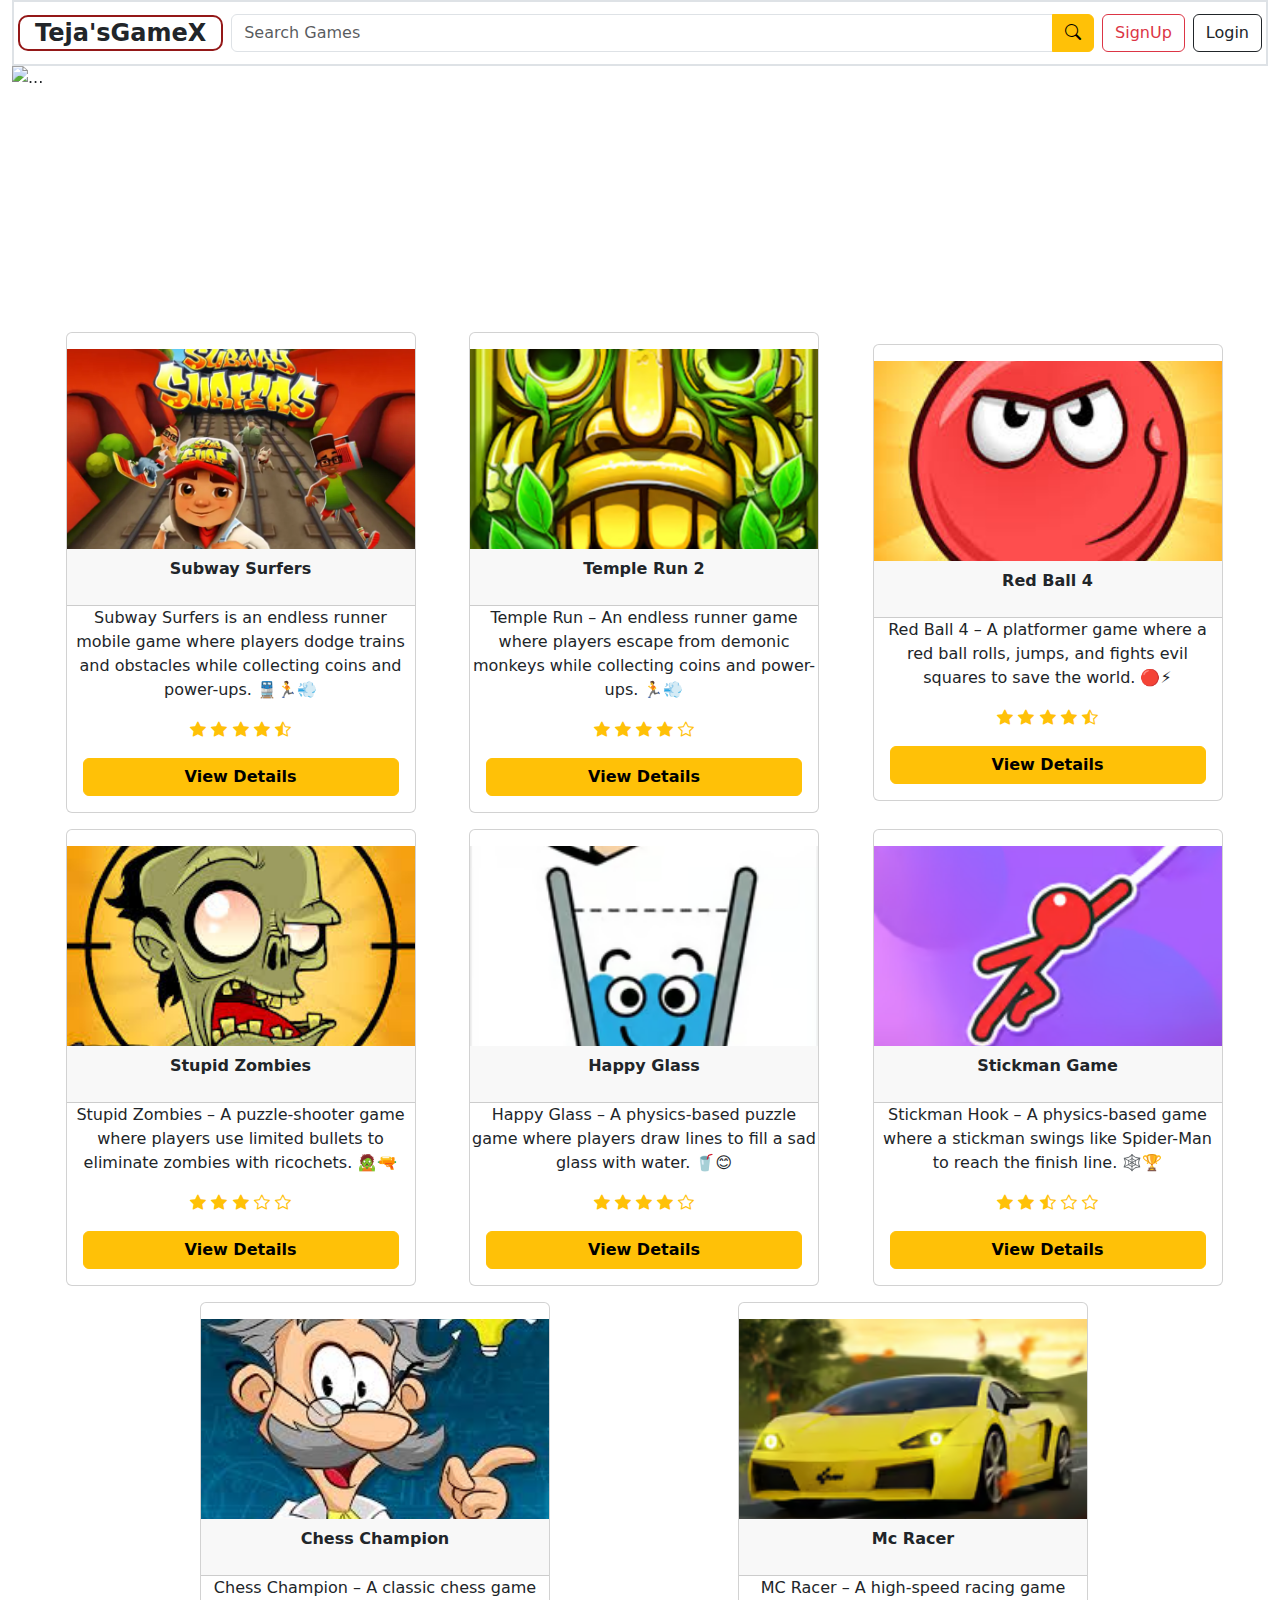
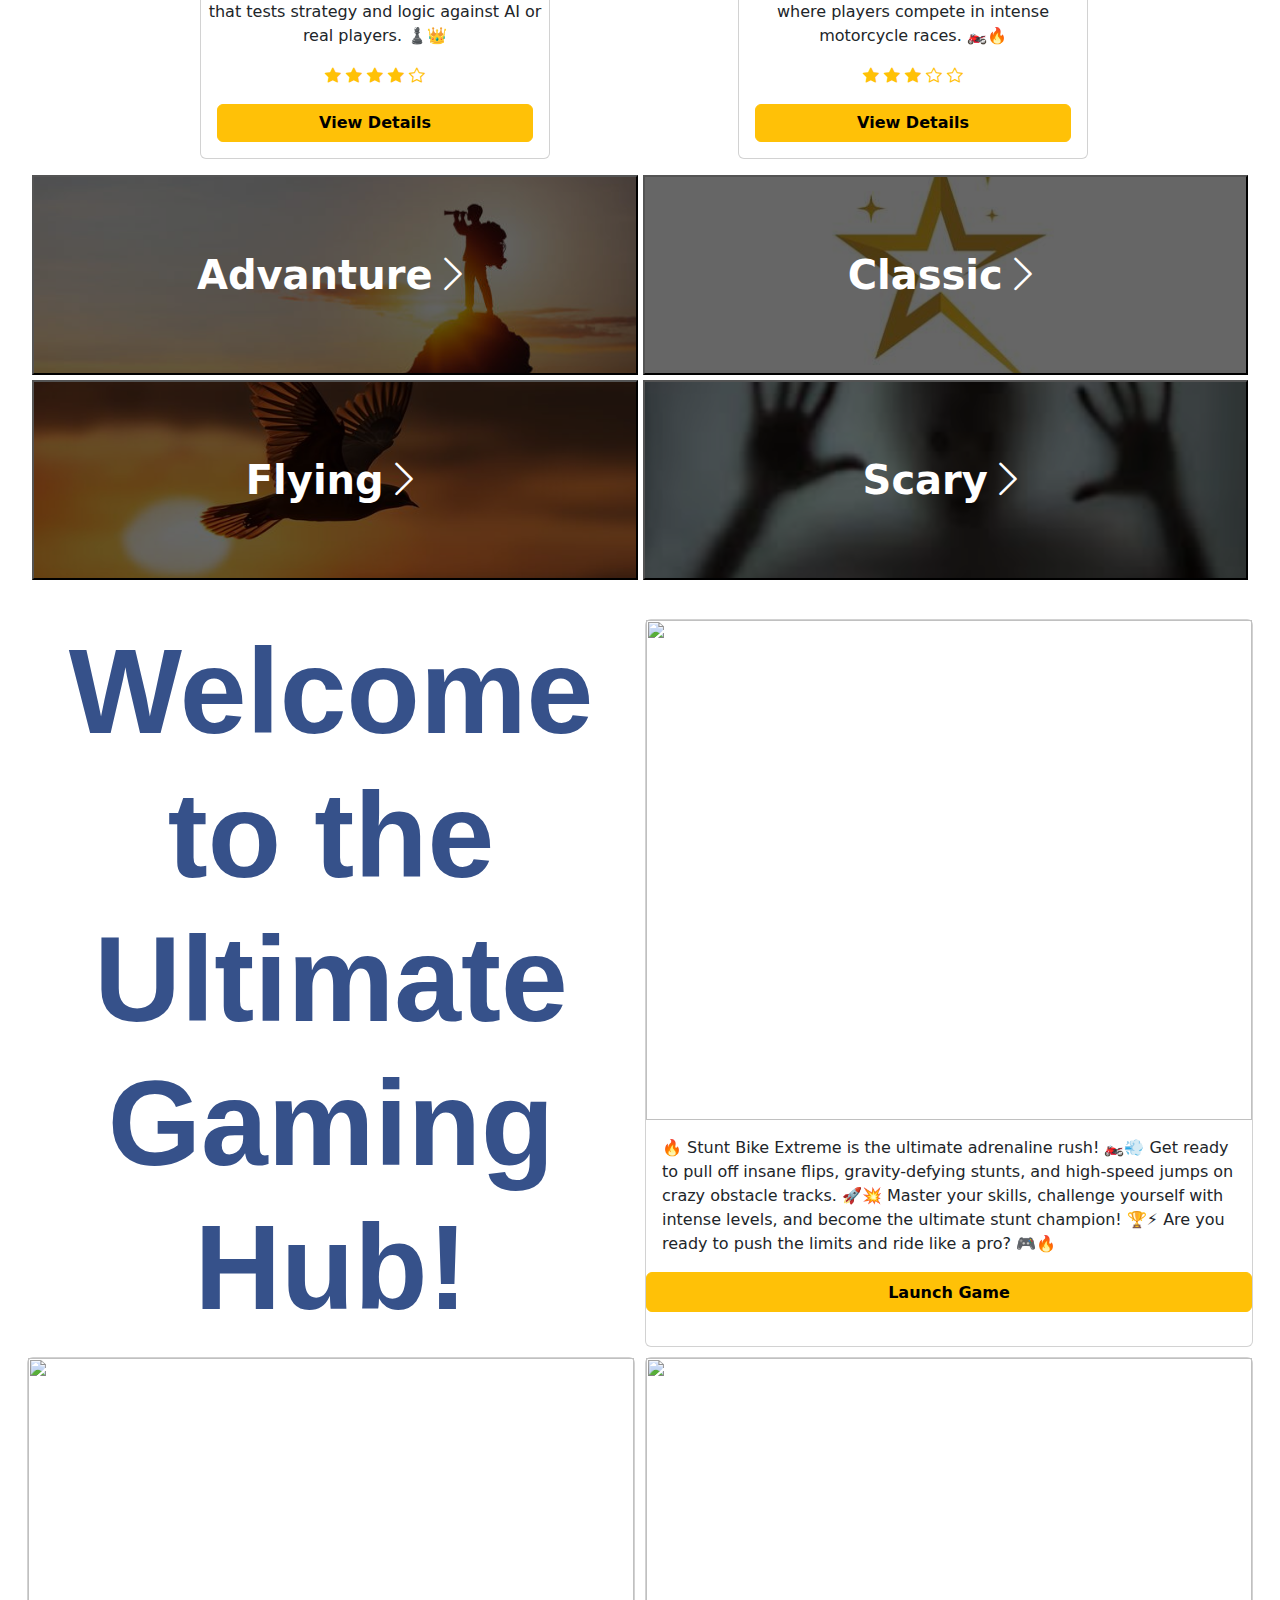
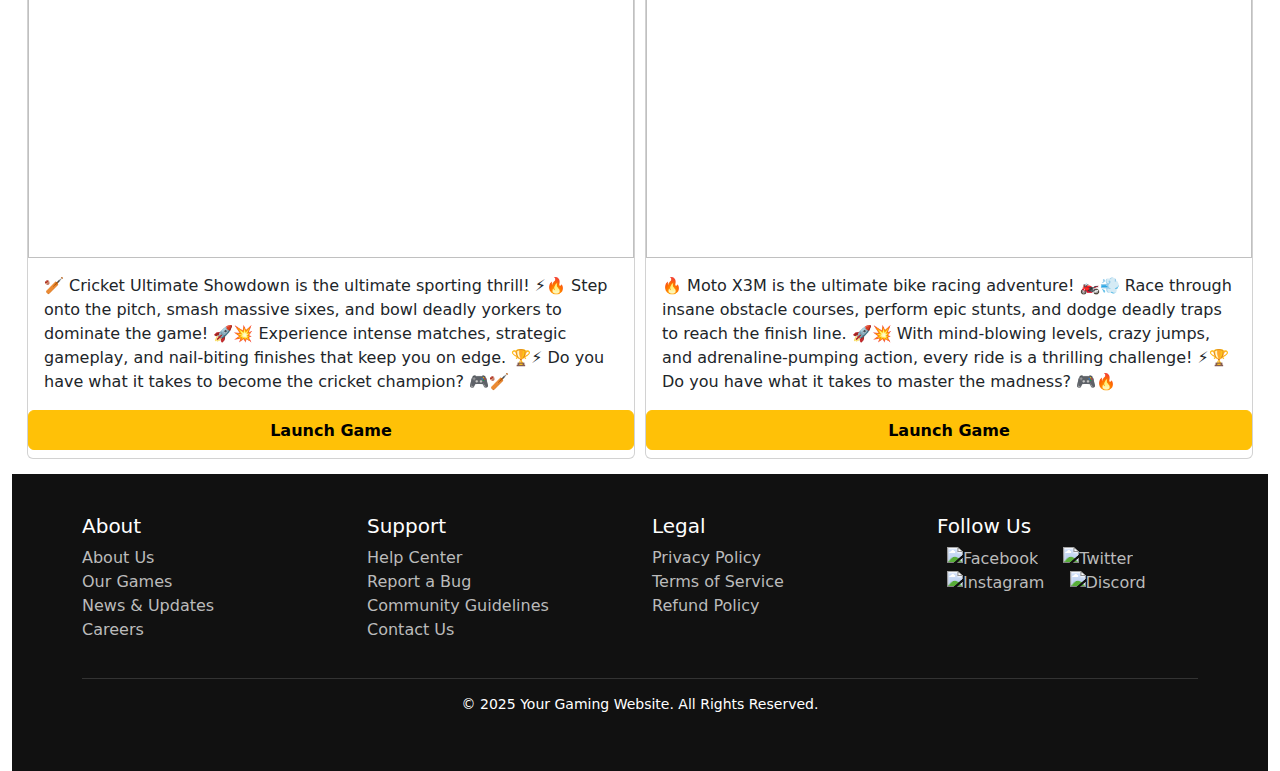
==== commit fa03ff3b: "Update and rename gaming.html to index.html" ====
--- a/index.html
+++ b/index.html
@@ -12,8 +12,8 @@
     <body class="container-fluid">
         <div>
             <div class="d-flex justify-content-between align-items-center p-1 border border-2">
-                <div class="fw-bold text-danger fs-4">
-                    GamerZone
+                <div class="fw-bold text-dark fs-4">
+                    <span style="background-color: white; padding: 2px 15px; border: 2px solid rgb(148, 24, 24); border-radius: 10px;";>Teja'sGameX</span>
                 </div>
                 <div class="d-flex m-2 input-group inputBox">
                     <input type="text" class="form-control" placeholder="Search Games"><span class="bi bi-search btn btn-warning" ></span>
@@ -73,21 +73,21 @@
 
         <!-- CAROUSEL -->
 
-        <div id="carouselExampleIndicators" class="carousel slide">
+        <div id="carouselExampleIndicators" class="carousel slide" data-bs-ride="carousel">
             <div class="carousel-indicators">
                 <button type="button" data-bs-target="#carouselExampleIndicators" data-bs-slide-to="0" class="active"></button>
                 <button type="button" data-bs-target="#carouselExampleIndicators" data-bs-slide-to="1"></button>
                 <button type="button" data-bs-target="#carouselExampleIndicators" data-bs-slide-to="2"></button>
             </div>
             <div class="carousel-inner carousel-Images">
-                <div class="carousel-item active">
-                    <img src="./Images/gaming1.png" class="d-block w-100" alt="...">
-                </div>
-                <div class="carousel-item">
+                <div class="carousel-item active" data-bs-interval="3000">
+                    <img src="https://5ergiveaways.com/wp-content/uploads/2016/11/BG-1920x1080.png" class="d-block w-100 object-fit-cover" alt="...">
+                </div>
+                <div class="carousel-item" data-bs-interval="3000">
                     <img src="./Images/gaming2.png" class="d-block w-100" alt="...">
                 </div>
-                <div class="carousel-item">
-                    <img src="./Images/gaming3.png" class="d-block w-100" alt="...">
+                <div class="carousel-item" data-bs-interval="3000">
+                    <img src="https://www.allkeyshop.com/blog/wp-content/uploads/Games-Like-GTA-5-BannerMain.jpg" class="d-block w-100 object-fit-cover" alt="...">
                 </div>
             </div>
             <button class="carousel-control-prev" type="button" data-bs-target="#carouselExampleIndicators" data-bs-slide="prev">
@@ -1286,5 +1286,101 @@
             </div>
         </div>
 
+        <div class="last-cards">
+            <div>
+                <h1 class="text-danger fw-bolder last-cards-heading"> Welcome to the Ultimate Gaming Hub! </h1>
+                <!-- <p class="fs-1">Your screen is your battlefield—unlock epic adventures, pro tips, and non-stop thrills! 🚀🎮 Press Start ▶️🔥</p> -->
+            </div>
+            <div class="last-cards-inner-div card">
+                <div class="last-cards-image-div">
+                    <img src="https://static.keygames.com/6/115776/101728/672x448/dirt-bike-extreme-parkour.webp" alt="">
+                </div>
+                <div class="last-cards-content p-lg-3">
+                    🔥 Stunt Bike Extreme is the ultimate adrenaline rush! 🏍️💨 Get ready to pull off insane flips, gravity-defying stunts, and high-speed jumps on crazy obstacle tracks. 🚀💥 Master your skills, challenge yourself with intense levels, and become the ultimate stunt champion! 🏆⚡ Are you ready to push the limits and ride like a pro? 🎮🔥
+                </div>
+                <a href="https://poki.com/en/g/stunt-bike-extreme">
+                    <button class="btn btn-warning w-100 p-2 fw-bold" style="height: 40px;">Launch Game</button>
+                </a>
+            </div>
+
+            <div class="last-cards-inner-div card">
+                <div class="last-cards-image-div">
+                    <img src="https://w7.pngwing.com/pngs/933/256/png-transparent-real-t20-cricket-games-3d-2018-indiagames-cricket-card-battle-indian-premier-league-cricket-t20-fever-3d-unlimited-cricket-3d-cricket-game-boxing-glove-sports-equipment.png" alt="">
+                </div>
+                <div class="last-cards-content p-lg-3">
+                    🏏 Cricket Ultimate Showdown is the ultimate sporting thrill! ⚡🔥 Step onto the pitch, smash massive sixes, and bowl deadly yorkers to dominate the game! 🚀💥 Experience intense matches, strategic gameplay, and nail-biting finishes that keep you on edge. 🏆⚡ Do you have what it takes to become the cricket champion? 🎮🏏
+                </div>
+                <a href="https://poki.com/en/g/little-master-cricket" class="text-center mb-2">
+                    <button class="btn btn-warning w-100 p-2 fw-bold" style="height: 40px;">Launch Game</button>
+                </a>
+            </div>
+
+            <div class="last-cards-inner-div card">
+                <div class="last-cards-image-div">
+                    <img src="https://m.media-amazon.com/images/I/81PVBT7-SwL._h1_.png" alt="">
+                </div>
+                <div class="last-cards-content p-lg-3">
+                    🔥 Moto X3M is the ultimate bike racing adventure! 🏍️💨 Race through insane obstacle courses, perform epic stunts, and dodge deadly traps to reach the finish line. 🚀💥 With mind-blowing levels, crazy jumps, and adrenaline-pumping action, every ride is a thrilling challenge! ⚡🏆 Do you have what it takes to master the madness? 🎮🔥
+                </div>
+                <a href="https://poki.com/en/g/moto-x3m" class="text-center mb-2">
+                    <button class="btn btn-warning w-100 p-2 fw-bold" style="height: 40px;">Launch Game</button>
+                </a>
+            </div>
+        </div>
+
+        <footer class="footer">
+            <div class="container">
+                <div class="row">
+                    <!-- About Section -->
+                    <div class="col-md-3">
+                        <h5>About</h5>
+                        <ul class="list-unstyled">
+                            <li><a href="#">About Us</a></li>
+                            <li><a href="#">Our Games</a></li>
+                            <li><a href="#">News & Updates</a></li>
+                            <li><a href="#">Careers</a></li>
+                        </ul>
+                    </div>
+        
+                    <!-- Support Section -->
+                    <div class="col-md-3">
+                        <h5>Support</h5>
+                        <ul class="list-unstyled">
+                            <li><a href="#">Help Center</a></li>
+                            <li><a href="#">Report a Bug</a></li>
+                            <li><a href="#">Community Guidelines</a></li>
+                            <li><a href="#">Contact Us</a></li>
+                        </ul>
+                    </div>
+        
+                    <!-- Legal Section -->
+                    <div class="col-md-3">
+                        <h5>Legal</h5>
+                        <ul class="list-unstyled">
+                            <li><a href="#">Privacy Policy</a></li>
+                            <li><a href="#">Terms of Service</a></li>
+                            <li><a href="#">Refund Policy</a></li>
+                        </ul>
+                    </div>
+        
+                    <!-- Social Media Section -->
+                    <div class="col-md-3">
+                        <h5>Follow Us</h5>
+                        <div class="social-icons">
+                            <a href="#"><img src="https://cdn-icons-png.flaticon.com/512/733/733547.png" alt="Facebook"></a>
+                            <a href="#"><img src="https://cdn-icons-png.flaticon.com/512/733/733579.png" alt="Twitter"></a>
+                            <a href="#"><img src="https://cdn-icons-png.flaticon.com/512/733/733558.png" alt="Instagram"></a>
+                            <a href="#"><img src="https://cdn-icons-png.flaticon.com/512/2111/2111370.png" alt="Discord"></a>
+                        </div>
+                    </div>
+                </div>
+        
+                <!-- Footer Bottom -->
+                <div class="footer-bottom">
+                    <p>© 2025 Your Gaming Website. All Rights Reserved.</p>
+                </div>
+            </div>
+        </footer>
+
     </body>
 </html>
--- a/gaming.css
+++ b/gaming.css
@@ -109,4 +109,66 @@
     width: 480px;
     height: 250px;
     object-fit: cover;
-}+}
+
+.last-cards {
+    display: grid;
+    grid-template-columns: 1fr 1fr;
+    column-gap: 10px;
+    row-gap: 10px;
+    padding: 15px;
+}
+
+.last-cards-image-div img {
+    height: 500px;
+    width: 100%;
+    object-fit: cover;
+}
+
+.last-cards-heading {
+    font-family: Arial, Helvetica, sans-serif;
+    font-size: 120px;
+    color: rgb(54, 81, 138) !important;
+    text-align: center;
+}
+
+
+/* FOOTER */
+
+.footer {
+    background-color: #111;
+    color: #fff;
+    padding: 40px 0;
+}
+
+.footer a {
+    color: #bbb;
+    text-decoration: none;
+    transition: 0.3s;
+}
+
+.footer a:hover {
+    color: #ffcc00;
+}
+
+.social-icons a {
+    margin: 0 10px;
+}
+
+.social-icons img {
+    width: 30px;
+    transition: transform 0.3s;
+}
+
+.social-icons img:hover {
+    transform: scale(1.2);
+}
+
+.footer-bottom {
+    border-top: 1px solid #333;
+    margin-top: 20px;
+    padding-top: 15px;
+    font-size: 14px;
+    text-align: center;
+}
+
